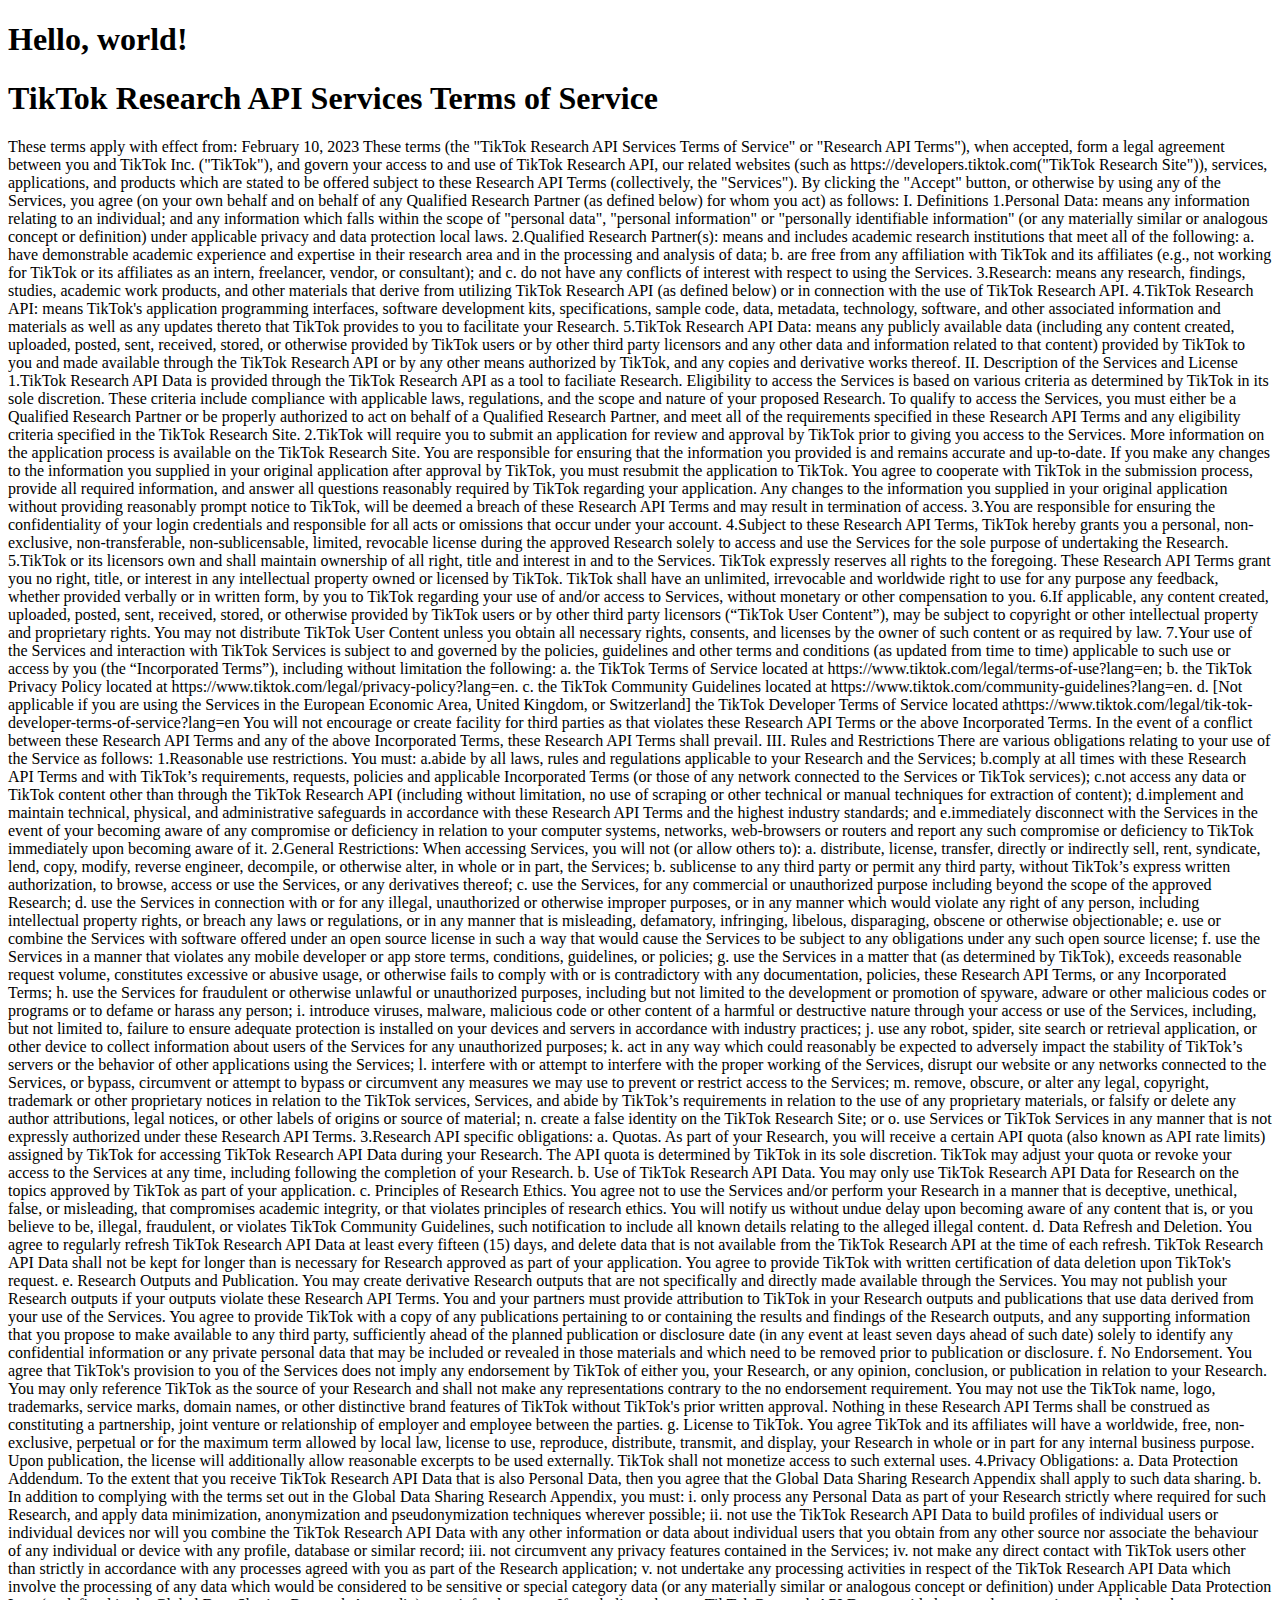
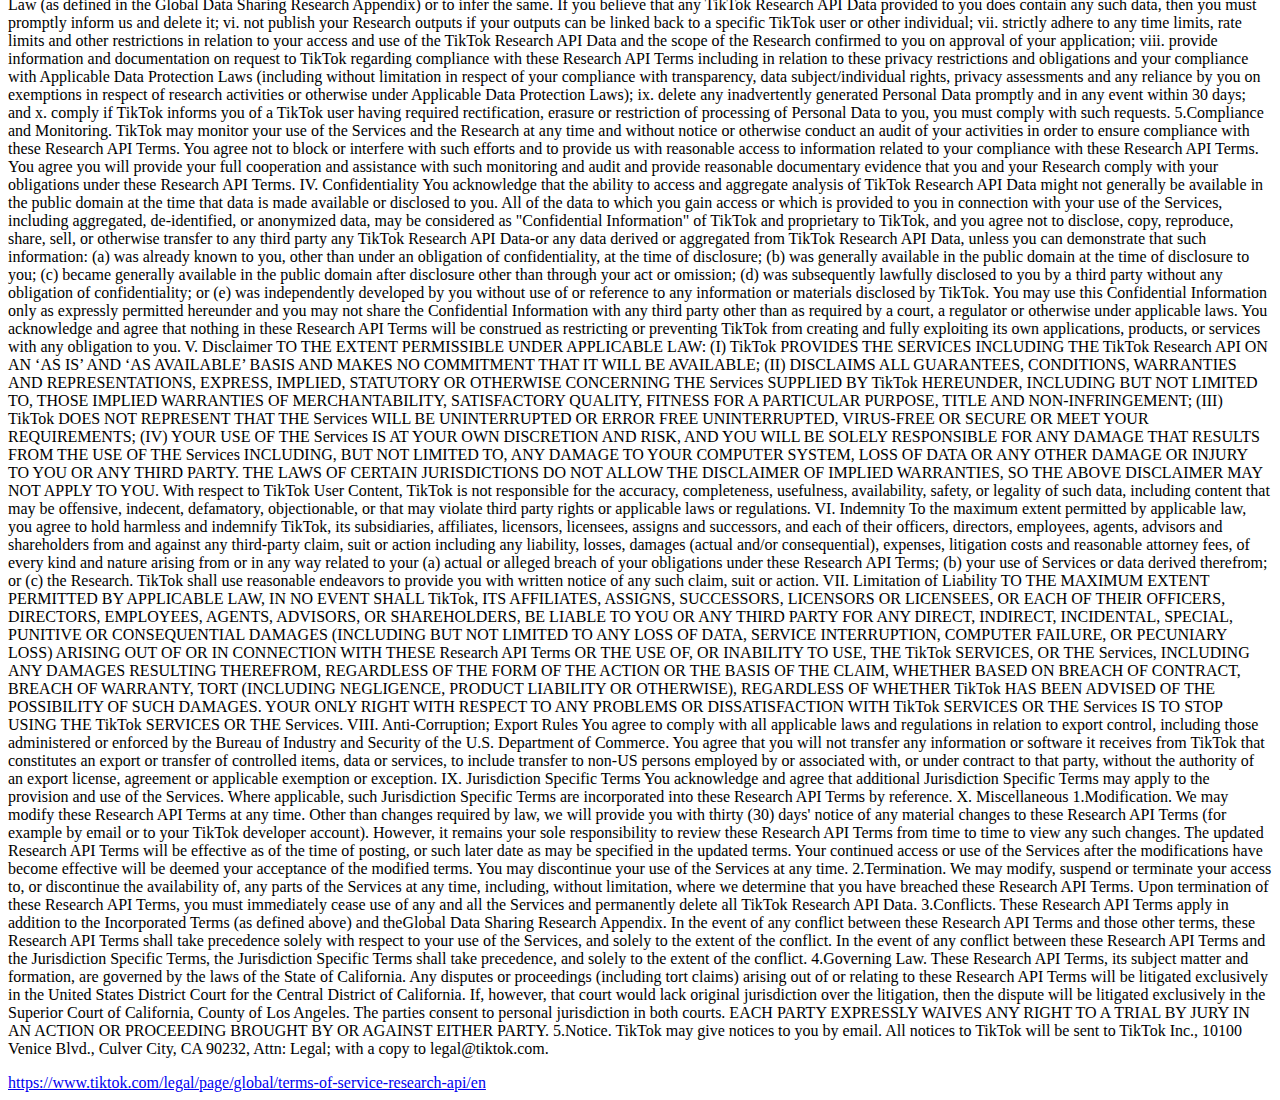
==== index.html @ f40bdfd3 "Update index.html" ====
<!DOCTYPE html>
<html>
<head>
    <title>Welcome to My Page!</title>
</head>
<body>
    <h1>Hello, world!</h1>

    <h1>TikTok Research API Services Terms of Service</h1>

        <p>
          

    These terms apply with effect from: February 10, 2023
    
    
    
    These terms (the "TikTok Research API Services Terms of Service" or "Research API Terms"), when accepted, form a legal agreement between you and TikTok Inc. ("TikTok"), and govern your access to and use of TikTok Research API, our related websites (such as https://developers.tiktok.com("TikTok Research Site")), services, applications, and products which are stated to be offered subject to these Research API Terms (collectively, the "Services").
    
    By clicking the "Accept" button, or otherwise by using any of the Services, you agree (on your own behalf and on behalf of any Qualified Research Partner (as defined below) for whom you act) as follows:
    
    I. Definitions
    1.Personal Data: means any information relating to an individual; and any information which falls within the scope of "personal data", "personal information" or "personally identifiable information" (or any materially similar or analogous concept or definition) under applicable privacy and data protection local laws.
    
    2.Qualified Research Partner(s): means and includes academic research institutions that meet all of the following:
    
      a. have demonstrable academic experience and expertise in their research area and in the processing and analysis of data;
    
      b. are free from any affiliation with TikTok and its affiliates (e.g., not working for TikTok or its affiliates as an intern, freelancer, vendor, or consultant); and
    
      c. do not have any conflicts of interest with respect to using the Services.
    
    3.Research: means any research, findings, studies, academic work products, and other materials that derive from utilizing TikTok Research API (as defined below) or in connection with the use of TikTok Research API.

    4.TikTok Research API: means TikTok's application programming interfaces, software development kits, specifications, sample code, data, metadata, technology, software, and other associated information and materials as well as any updates thereto that TikTok provides to you to facilitate your Research.
    
    5.TikTok Research API Data: means any publicly available data (including any content created, uploaded, posted, sent, received, stored, or otherwise provided by TikTok users or by other third party licensors and any other data and information related to that content) provided by TikTok to you and made available through the TikTok Research API or by any other means authorized by TikTok, and any copies and derivative works thereof.
    
    
    
    II. Description of the Services and License
    1.TikTok Research API Data is provided through the TikTok Research API as a tool to faciliate Research. Eligibility to access the Services is based on various criteria as determined by TikTok in its sole discretion. These criteria include compliance with applicable laws, regulations, and the scope and nature of your proposed Research. To qualify to access the Services, you must either be a Qualified Research Partner or be properly authorized to act on behalf of a Qualified Research Partner, and meet all of the requirements specified in these Research API Terms and any eligibility criteria specified in the TikTok Research Site.
    
    2.TikTok will require you to submit an application for review and approval by TikTok prior to giving you access to the Services. More information on the application process is available on the TikTok Research Site. You are responsible for ensuring that the information you provided is and remains accurate and up-to-date. If you make any changes to the information you supplied in your original application after approval by TikTok, you must resubmit the application to TikTok. You agree to cooperate with TikTok in the submission process, provide all required information, and answer all questions reasonably required by TikTok regarding your application. Any changes to the information you supplied in your original application without providing reasonably prompt notice to TikTok, will be deemed a breach of these Research API Terms and may result in termination of access.
    
    3.You are responsible for ensuring the confidentiality of your login credentials and responsible for all acts or omissions that occur under your account.
    
    4.Subject to these Research API Terms, TikTok hereby grants you a personal, non-exclusive, non-transferable, non-sublicensable, limited, revocable license during the approved Research solely to access and use the Services for the sole purpose of undertaking the Research.
    
    5.TikTok or its licensors own and shall maintain ownership of all right, title and interest in and to the Services. TikTok expressly reserves all rights to the foregoing. These Research API Terms grant you no right, title, or interest in any intellectual property owned or licensed by TikTok. TikTok shall have an unlimited, irrevocable and worldwide right to use for any purpose any feedback, whether provided verbally or in written form, by you to TikTok regarding your use of and/or access to Services, without monetary or other compensation to you.

    6.If applicable, any content created, uploaded, posted, sent, received, stored, or otherwise provided by TikTok users or by other third party licensors (“TikTok User Content”), may be subject to copyright or other intellectual property and proprietary rights. You may not distribute TikTok User Content unless you obtain all necessary rights, consents, and licenses by the owner of such content or as required by law.
    
    7.Your use of the Services and interaction with TikTok Services is subject to and governed by the policies, guidelines and other terms and conditions (as updated from time to time) applicable to such use or access by you (the “Incorporated Terms”), including without limitation the following:
    
    a. the TikTok Terms of Service located at https://www.tiktok.com/legal/terms-of-use?lang=en;
    
    b. the TikTok Privacy Policy located at https://www.tiktok.com/legal/privacy-policy?lang=en.
    
    c. the TikTok Community Guidelines located at https://www.tiktok.com/community-guidelines?lang=en.
    
    d. [Not applicable if you are using the Services in the European Economic Area, United Kingdom, or Switzerland] the TikTok Developer Terms of Service located athttps://www.tiktok.com/legal/tik-tok-developer-terms-of-service?lang=en
    
     You will not encourage or create facility for third parties as that violates these Research API Terms or the above Incorporated Terms. In the event of a conflict between these Research API Terms and any of the above Incorporated Terms, these Research API Terms shall prevail.
    
    
    
    III. Rules and Restrictions
    There are various obligations relating to your use of the Service as follows:

    1.Reasonable use restrictions. You must:
    
     a.abide by all laws, rules and regulations applicable to your Research and the Services;
    
     b.comply at all times with these Research API Terms and with TikTok’s requirements, requests, policies and applicable Incorporated Terms (or those of any network connected to the Services or TikTok services);
    
     c.not access any data or TikTok content other than through the TikTok Research API (including without limitation, no use of scraping or other technical or manual techniques for extraction of content);
    
     d.implement and maintain technical, physical, and administrative safeguards in accordance with these Research API Terms and the highest industry standards; and
    
     e.immediately disconnect with the Services in the event of your becoming aware of any compromise or deficiency in relation to your computer systems, networks, web-browsers or routers and report any such compromise or deficiency to TikTok immediately upon becoming aware of it.
    
    2.General Restrictions: When accessing Services, you will not (or allow others to):
    
    a. distribute, license, transfer, directly or indirectly sell, rent, syndicate, lend, copy, modify, reverse engineer, decompile, or otherwise alter, in whole or in part, the Services;
    
    b. sublicense to any third party or permit any third party, without TikTok’s express written authorization, to browse, access or use the Services, or any derivatives thereof;
    
     c. use the Services, for any commercial or unauthorized purpose including beyond the scope of the approved Research;
    
    d. use the Services in connection with or for any illegal, unauthorized or otherwise improper purposes, or in any manner which would violate any right of any person, including intellectual property rights, or breach any laws or regulations, or in any manner that is misleading, defamatory, infringing, libelous, disparaging, obscene or otherwise objectionable;
    
    e. use or combine the Services with software offered under an open source license in such a way that would cause the Services to be subject to any obligations under any such open source license;
    
    f. use the Services in a manner that violates any mobile developer or app store terms, conditions, guidelines, or policies;
    
    g. use the Services in a matter that (as determined by TikTok), exceeds reasonable request volume, constitutes excessive or abusive usage, or otherwise fails to comply with or is contradictory with any documentation, policies, these Research API Terms, or any Incorporated Terms;
    
    h. use the Services for fraudulent or otherwise unlawful or unauthorized purposes, including but not limited to the development or promotion of spyware, adware or other malicious codes or programs or to defame or harass any person;

    i. introduce viruses, malware, malicious code or other content of a harmful or destructive nature through your access or use of the Services, including, but not limited to, failure to ensure adequate protection is installed on your devices and servers in accordance with industry practices;
    
    j. use any robot, spider, site search or retrieval application, or other device to collect information about users of the Services for any unauthorized purposes;
    
    k. act in any way which could reasonably be expected to adversely impact the stability of TikTok’s servers or the behavior of other applications using the Services;
    
     l. interfere with or attempt to interfere with the proper working of the Services, disrupt our website or any networks connected to the Services, or bypass, circumvent or attempt to bypass or circumvent any measures we may use to prevent or restrict access to the Services;
    
    m. remove, obscure, or alter any legal, copyright, trademark or other proprietary notices in relation to the TikTok services, Services, and abide by TikTok’s requirements in relation to the use of any proprietary materials, or falsify or delete any author attributions, legal notices, or other labels of origins or source of material;
    
    n. create a false identity on the TikTok Research Site; or
    
    o. use Services or TikTok Services in any manner that is not expressly authorized under these Research API Terms.
    
    3.Research API specific obligations:
    
     a. Quotas. As part of your Research, you will receive a certain API quota (also known as API rate limits) assigned by TikTok for accessing TikTok Research API Data during your Research. The API quota is determined by TikTok in its sole discretion. TikTok may adjust your quota or revoke your access to the Services at any time, including following the completion of your Research.
    
     b. Use of TikTok Research API Data. You may only use TikTok Research API Data for Research on the topics approved by TikTok as part of your application.
    
     c. Principles of Research Ethics. You agree not to use the Services and/or perform your Research in a manner that is deceptive, unethical, false, or misleading, that compromises academic integrity, or that violates principles of research ethics. You will notify us without undue delay upon becoming aware of any content that is, or you believe to be, illegal, fraudulent, or violates TikTok Community Guidelines, such notification to include all known details relating to the alleged illegal content.
    
     d. Data Refresh and Deletion. You agree to regularly refresh TikTok Research API Data at least every fifteen (15) days, and delete data that is not available from the TikTok Research API at the time of each refresh. TikTok Research API Data shall not be kept for longer than is necessary for Research approved as part of your application. You agree to provide TikTok with written certification of data deletion upon TikTok's request.
    
      e. Research Outputs and Publication. You may create derivative Research outputs that are not specifically and directly made available through the Services. You may not publish your Research outputs if your outputs violate these Research API Terms. You and your partners must provide attribution to TikTok in your Research outputs and publications that use data derived from your use of the Services. You agree to provide TikTok with a copy of any publications pertaining to or containing the results and findings of the Research outputs, and any supporting information that you propose to make available to any third party, sufficiently ahead of the planned publication or disclosure date (in any event at least seven days ahead of such date) solely to identify any confidential information or any private personal data that may be included or revealed in those materials and which need to be removed prior to publication or disclosure.
    
      f. No Endorsement. You agree that TikTok's provision to you of the Services does not imply any endorsement by TikTok of either you, your Research, or any opinion, conclusion, or publication in relation to your Research. You may only reference TikTok as the source of your Research and shall not make any representations contrary to the no endorsement requirement. You may not use the TikTok name, logo, trademarks, service marks, domain names, or other distinctive brand features of TikTok without TikTok's prior written approval. Nothing in these Research API Terms shall be construed as constituting a partnership, joint venture or relationship of employer and employee between the parties.

    g. License to TikTok. You agree TikTok and its affiliates will have a worldwide, free, non-exclusive, perpetual or for the maximum term allowed by local law, license to use, reproduce, distribute, transmit, and display, your Research in whole or in part for any internal business purpose. Upon publication, the license will additionally allow reasonable excerpts to be used externally. TikTok shall not monetize access to such external uses.
    
    
    
    4.Privacy Obligations:
    
    a. Data Protection Addendum. To the extent that you receive TikTok Research API Data that is also Personal Data, then you agree that the Global Data Sharing Research Appendix shall apply to such data sharing.
    
     b. In addition to complying with the terms set out in the Global Data Sharing Research Appendix, you must:    i. only process any Personal Data as part of your Research strictly where required for such Research, and apply data minimization, anonymization and pseudonymization techniques wherever possible;     ii. not use the TikTok Research API Data to build profiles of individual users or individual devices nor will you combine the TikTok Research API Data with any other information or data about individual users that you obtain from any other source nor associate the behaviour of any individual or device with any profile, database or similar record;    iii. not circumvent any privacy features contained in the Services;    iv. not make any direct contact with TikTok users other than strictly in accordance with any processes agreed with you as part of the Research application;    v. not undertake any processing activities in respect of the TikTok Research API Data which involve the processing of any data which would be considered to be sensitive or special category data (or any materially similar or analogous concept or definition) under Applicable Data Protection Law (as defined in the Global Data Sharing Research Appendix) or to infer the same. If you believe that any TikTok Research API Data provided to you does contain any such data, then you must promptly inform us and delete it;    vi. not publish your Research outputs if your outputs can be linked back to a specific TikTok user or other individual;    vii. strictly adhere to any time limits, rate limits and other restrictions in relation to your access and use of the TikTok Research API Data and the scope of the Research confirmed to you on approval of your application;    viii. provide information and documentation on request to TikTok regarding compliance with these Research API Terms including in relation to these privacy restrictions and obligations and your compliance with Applicable Data Protection Laws (including without limitation in respect of your compliance with transparency, data subject/individual rights, privacy assessments and any reliance by you on exemptions in respect of research activities or otherwise under Applicable Data Protection Laws);    ix. delete any inadvertently generated Personal Data promptly and in any event within 30 days; and    x. comply if TikTok informs you of a TikTok user having required rectification, erasure or restriction of processing of Personal Data to you, you must comply with such requests.
    
    5.Compliance and Monitoring. TikTok may monitor your use of the Services and the Research at any time and without notice or otherwise conduct an audit of your activities in order to ensure compliance with these Research API Terms. You agree not to block or interfere with such efforts and to provide us with reasonable access to information related to your compliance with these Research API Terms. You agree you will provide your full cooperation and assistance with such monitoring and audit and provide reasonable documentary evidence that you and your Research comply with your obligations under these Research API Terms.
    
    IV. Confidentiality
    You acknowledge that the ability to access and aggregate analysis of TikTok Research API Data might not generally be available in the public domain at the time that data is made available or disclosed to you. All of the data to which you gain access or which is provided to you in connection with your use of the Services, including aggregated, de-identified, or anonymized data, may be considered as "Confidential Information" of TikTok and proprietary to TikTok, and you agree not to disclose, copy, reproduce, share, sell, or otherwise transfer to any third party any TikTok Research API Data-or any data derived or aggregated from TikTok Research API Data, unless you can demonstrate that such information: (a) was already known to you, other than under an obligation of confidentiality, at the time of disclosure; (b) was generally available in the public domain at the time of disclosure to you; (c) became generally available in the public domain after disclosure other than through your act or omission; (d) was subsequently lawfully disclosed to you by a third party without any obligation of confidentiality; or (e) was independently developed by you without use of or reference to any information or materials disclosed by TikTok. You may use this Confidential Information only as expressly permitted hereunder and you may not share the Confidential Information with any third party other than as required by a court, a regulator or otherwise under applicable laws. You acknowledge and agree that nothing in these Research API Terms will be construed as restricting or preventing TikTok from creating and fully exploiting its own applications, products, or services with any obligation to you.
    
    
    
    V. Disclaimer
    TO THE EXTENT PERMISSIBLE UNDER APPLICABLE LAW: (I) TikTok PROVIDES THE SERVICES INCLUDING THE TikTok Research API ON AN ‘AS IS’ AND ‘AS AVAILABLE’ BASIS AND MAKES NO COMMITMENT THAT IT WILL BE AVAILABLE; (II) DISCLAIMS ALL GUARANTEES, CONDITIONS, WARRANTIES AND REPRESENTATIONS, EXPRESS, IMPLIED, STATUTORY OR OTHERWISE CONCERNING THE Services SUPPLIED BY TikTok HEREUNDER, INCLUDING BUT NOT LIMITED TO, THOSE IMPLIED WARRANTIES OF MERCHANTABILITY, SATISFACTORY QUALITY, FITNESS FOR A PARTICULAR PURPOSE, TITLE AND NON-INFRINGEMENT; (III) TikTok DOES NOT REPRESENT THAT THE Services WILL BE UNINTERRUPTED OR ERROR FREE UNINTERRUPTED, VIRUS-FREE OR SECURE OR MEET YOUR REQUIREMENTS; (IV) YOUR USE OF THE Services IS AT YOUR OWN DISCRETION AND RISK, AND YOU WILL BE SOLELY RESPONSIBLE FOR ANY DAMAGE THAT RESULTS FROM THE USE OF THE Services INCLUDING, BUT NOT LIMITED TO, ANY DAMAGE TO YOUR COMPUTER SYSTEM, LOSS OF DATA OR ANY OTHER DAMAGE OR INJURY TO YOU OR ANY THIRD PARTY. THE LAWS OF CERTAIN JURISDICTIONS DO NOT ALLOW THE DISCLAIMER OF IMPLIED WARRANTIES, SO THE ABOVE DISCLAIMER MAY NOT APPLY TO YOU. With respect to TikTok User Content, TikTok is not responsible for the accuracy, completeness, usefulness, availability, safety, or legality of such data, including content that may be offensive, indecent, defamatory, objectionable, or that may violate third party rights or applicable laws or regulations.
    
    
    
    VI. Indemnity
    To the maximum extent permitted by applicable law, you agree to hold harmless and indemnify TikTok, its subsidiaries, affiliates, licensors, licensees, assigns and successors, and each of their officers, directors, employees, agents, advisors and shareholders from and against any third-party claim, suit or action including any liability, losses, damages (actual and/or consequential), expenses, litigation costs and reasonable attorney fees, of every kind and nature arising from or in any way related to your (a) actual or alleged breach of your obligations under these Research API Terms; (b) your use of Services or data derived therefrom; or (c) the Research. TikTok shall use reasonable endeavors to provide you with written notice of any such claim, suit or action.
    
    
    
    VII. Limitation of Liability
    TO THE MAXIMUM EXTENT PERMITTED BY APPLICABLE LAW, IN NO EVENT SHALL TikTok, ITS AFFILIATES, ASSIGNS, SUCCESSORS, LICENSORS OR LICENSEES, OR EACH OF THEIR OFFICERS, DIRECTORS, EMPLOYEES, AGENTS, ADVISORS, OR SHAREHOLDERS, BE LIABLE TO YOU OR ANY THIRD PARTY FOR ANY DIRECT, INDIRECT, INCIDENTAL, SPECIAL, PUNITIVE OR CONSEQUENTIAL DAMAGES (INCLUDING BUT NOT LIMITED TO ANY LOSS OF DATA, SERVICE INTERRUPTION, COMPUTER FAILURE, OR PECUNIARY LOSS) ARISING OUT OF OR IN CONNECTION WITH THESE Research API Terms OR THE USE OF, OR INABILITY TO USE, THE TikTok SERVICES, OR THE Services, INCLUDING ANY DAMAGES RESULTING THEREFROM, REGARDLESS OF THE FORM OF THE ACTION OR THE BASIS OF THE CLAIM, WHETHER BASED ON BREACH OF CONTRACT, BREACH OF WARRANTY, TORT (INCLUDING NEGLIGENCE, PRODUCT LIABILITY OR OTHERWISE), REGARDLESS OF WHETHER TikTok HAS BEEN ADVISED OF THE POSSIBILITY OF SUCH DAMAGES. YOUR ONLY RIGHT WITH RESPECT TO ANY PROBLEMS OR DISSATISFACTION WITH TikTok SERVICES OR THE Services IS TO STOP USING THE TikTok SERVICES OR THE Services.



    VIII. Anti-Corruption; Export Rules
    You agree to comply with all applicable laws and regulations in relation to export control, including those administered or enforced by the Bureau of Industry and Security of the U.S. Department of Commerce. You agree that you will not transfer any information or software it receives from TikTok that constitutes an export or transfer of controlled items, data or services, to include transfer to non-US persons employed by or associated with, or under contract to that party, without the authority of an export license, agreement or applicable exemption or exception.
    
    
    
    IX. Jurisdiction Specific Terms
    You acknowledge and agree that additional Jurisdiction Specific Terms may apply to the provision and use of the Services. Where applicable, such Jurisdiction Specific Terms are incorporated into these Research API Terms by reference.
    
    
    
    X. Miscellaneous
    1.Modification. We may modify these Research API Terms at any time. Other than changes required by law, we will provide you with thirty (30) days' notice of any material changes to these Research API Terms (for example by email or to your TikTok developer account). However, it remains your sole responsibility to review these Research API Terms from time to time to view any such changes. The updated Research API Terms will be effective as of the time of posting, or such later date as may be specified in the updated terms. Your continued access or use of the Services after the modifications have become effective will be deemed your acceptance of the modified terms. You may discontinue your use of the Services at any time.
    
    2.Termination. We may modify, suspend or terminate your access to, or discontinue the availability of, any parts of the Services at any time, including, without limitation, where we determine that you have breached these Research API Terms. Upon termination of these Research API Terms, you must immediately cease use of any and all the Services and permanently delete all TikTok Research API Data.
    
    3.Conflicts. These Research API Terms apply in addition to the Incorporated Terms (as defined above) and theGlobal Data Sharing Research Appendix. In the event of any conflict between these Research API Terms and those other terms, these Research API Terms shall take precedence solely with respect to your use of the Services, and solely to the extent of the conflict. In the event of any conflict between these Research API Terms and the Jurisdiction Specific Terms, the Jurisdiction Specific Terms shall take precedence, and solely to the extent of the conflict.
    
    4.Governing Law. These Research API Terms, its subject matter and formation, are governed by the laws of the State of California. Any disputes or proceedings (including tort claims) arising out of or relating to these Research API Terms will be litigated exclusively in the United States District Court for the Central District of California. If, however, that court would lack original jurisdiction over the litigation, then the dispute will be litigated exclusively in the Superior Court of California, County of Los Angeles. The parties consent to personal jurisdiction in both courts. EACH PARTY EXPRESSLY WAIVES ANY RIGHT TO A TRIAL BY JURY IN AN ACTION OR PROCEEDING BROUGHT BY OR AGAINST EITHER PARTY.
    
    5.Notice. TikTok may give notices to you by email. All notices to TikTok will be sent to TikTok Inc., 10100 Venice Blvd., Culver City, CA 90232, Attn: Legal; with a copy to legal@tiktok.com.
     </p>

    <a href = "https://www.tiktok.com/legal/page/global/terms-of-service-research-api/en">https://www.tiktok.com/legal/page/global/terms-of-service-research-api/en</a>
    
</body>
</html>
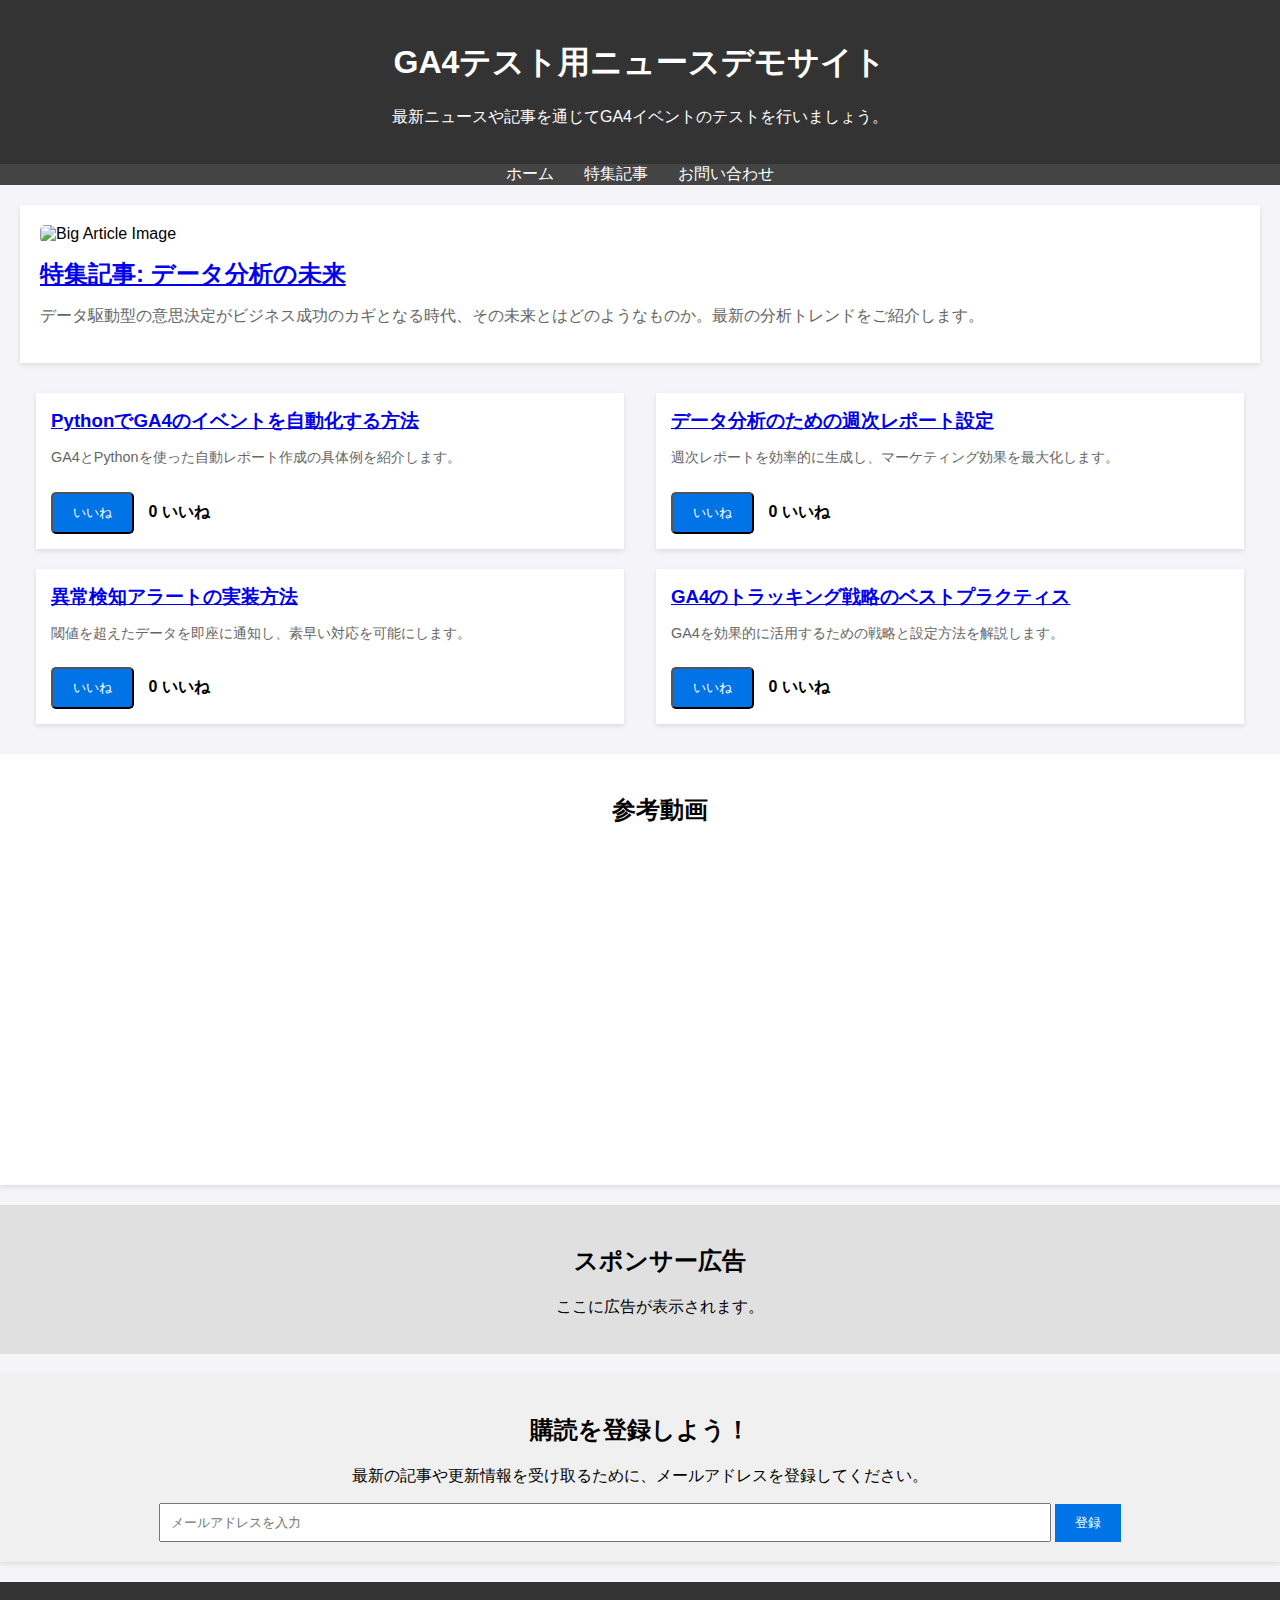
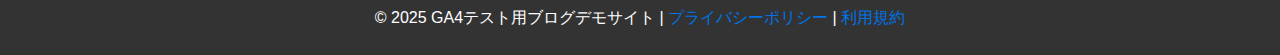
==== commit 5e499b08: "uodate" ====
--- a/index.html
+++ b/index.html
@@ -1,187 +1,228 @@
 <!DOCTYPE html>
-<html>
+<html lang="ja">
 <head>
-    <title>Welcome to My Page!</title>
+    <meta charset="UTF-8">
+    <meta name="viewport" content="width=device-width, initial-scale=1.0">
+    <title>GA4テスト用ニュースデモサイト</title>
+    <style>
+        body {
+            font-family: Arial, sans-serif;
+            margin: 0;
+            padding: 0;
+            background-color: #f4f4f9;
+        }
+        header {
+            background-color: #333;
+            color: white;
+            padding: 20px;
+            text-align: center;
+        }
+        nav ul {
+            list-style: none;
+            padding: 0;
+            margin: 0;
+            display: flex;
+            justify-content: center;
+            background-color: #444;
+        }
+        nav ul li {
+            margin: 0 15px;
+        }
+        nav ul li a {
+            color: white;
+            text-decoration: none;
+        }
+        .main-content {
+            padding: 20px;
+        }
+        .big-article {
+            background-color: white;
+            padding: 20px;
+            margin-bottom: 20px;
+            box-shadow: 0 2px 5px rgba(0, 0, 0, 0.1);
+        }
+        .big-article img {
+            width: 100%;
+            height: auto;
+            border-radius: 5px;
+            margin-bottom: 15px;
+        }
+        .big-article h2 {
+            margin: 0 0 10px;
+        }
+        .big-article p {
+            color: #666;
+        }
+        .article-grid {
+            display: flex;
+            flex-wrap: wrap;
+            justify-content: space-around;
+        }
+        .article-card {
+            background-color: white;
+            width: 45%;
+            margin: 10px;
+            box-shadow: 0 2px 5px rgba(0, 0, 0, 0.1);
+            padding: 15px;
+        }
+        .article-card h3 {
+            margin: 0;
+        }
+        .article-card p {
+            font-size: 0.9em;
+            color: #666;
+        }
+        .cta-button, .like-button {
+            display: inline-block;
+            padding: 10px 20px;
+            background-color: #0073e6;
+            color: white;
+            text-decoration: none;
+            margin-top: 10px;
+            border-radius: 5px;
+        }
+        .cta-button:hover, .like-button:hover {
+            background-color: #005bb5;
+        }
+        .like-count {
+            display: inline-block;
+            margin-left: 10px;
+            font-weight: bold;
+        }
+        .ad-section {
+            width: 100%;
+            padding: 20px;
+            text-align: center;
+            background-color: #e0e0e0;
+            margin: 20px 0;
+        }
+        .youtube-section {
+            width: 100%;
+            text-align: center;
+            padding: 20px;
+            background-color: #fff;
+            box-shadow: 0 2px 5px rgba(0, 0, 0, 0.1);
+            margin-bottom: 20px;
+        }
+        .subscription-section {
+            background-color: #f0f0f0;
+            padding: 20px;
+            text-align: center;
+            margin: 20px 0;
+            box-shadow: 0 2px 5px rgba(0, 0, 0, 0.1);
+        }
+        footer {
+            background-color: #333;
+            color: white;
+            text-align: center;
+            padding: 10px 0;
+            margin-top: 20px;
+        }
+        footer a {
+            color: #0073e6;
+            text-decoration: none;
+        }
+    </style>
+
+    <!-- Google Analyticsのトラッキングコード -->
+    <script async src="https://www.googletagmanager.com/gtag/js?id=G-SVX3D6FH5N"></script>
+    <script>
+      window.dataLayer = window.dataLayer || [];
+      function gtag(){dataLayer.push(arguments);}
+      gtag('js', new Date());
+
+      gtag('config', 'G-SVX3D6FH5N');
+    </script>
 </head>
 <body>
-    <h1>Hello, world!</h1>
-
-    <h1>TikTok Research API Services Terms of Service</h1>
-
-        <p>
-          
-
-    These terms apply with effect from: February 10, 2023
-    
-    
-    
-    These terms (the "TikTok Research API Services Terms of Service" or "Research API Terms"), when accepted, form a legal agreement between you and TikTok Inc. ("TikTok"), and govern your access to and use of TikTok Research API, our related websites (such as https://developers.tiktok.com("TikTok Research Site")), services, applications, and products which are stated to be offered subject to these Research API Terms (collectively, the "Services").
-    
-    By clicking the "Accept" button, or otherwise by using any of the Services, you agree (on your own behalf and on behalf of any Qualified Research Partner (as defined below) for whom you act) as follows:
-    
-    I. Definitions
-    1.Personal Data: means any information relating to an individual; and any information which falls within the scope of "personal data", "personal information" or "personally identifiable information" (or any materially similar or analogous concept or definition) under applicable privacy and data protection local laws.
-    
-    2.Qualified Research Partner(s): means and includes academic research institutions that meet all of the following:
-    
-      a. have demonstrable academic experience and expertise in their research area and in the processing and analysis of data;
-    
-      b. are free from any affiliation with TikTok and its affiliates (e.g., not working for TikTok or its affiliates as an intern, freelancer, vendor, or consultant); and
-    
-      c. do not have any conflicts of interest with respect to using the Services.
-    
-    3.Research: means any research, findings, studies, academic work products, and other materials that derive from utilizing TikTok Research API (as defined below) or in connection with the use of TikTok Research API.
-
-    4.TikTok Research API: means TikTok's application programming interfaces, software development kits, specifications, sample code, data, metadata, technology, software, and other associated information and materials as well as any updates thereto that TikTok provides to you to facilitate your Research.
-    
-    5.TikTok Research API Data: means any publicly available data (including any content created, uploaded, posted, sent, received, stored, or otherwise provided by TikTok users or by other third party licensors and any other data and information related to that content) provided by TikTok to you and made available through the TikTok Research API or by any other means authorized by TikTok, and any copies and derivative works thereof.
-    
-    
-    
-    II. Description of the Services and License
-    1.TikTok Research API Data is provided through the TikTok Research API as a tool to faciliate Research. Eligibility to access the Services is based on various criteria as determined by TikTok in its sole discretion. These criteria include compliance with applicable laws, regulations, and the scope and nature of your proposed Research. To qualify to access the Services, you must either be a Qualified Research Partner or be properly authorized to act on behalf of a Qualified Research Partner, and meet all of the requirements specified in these Research API Terms and any eligibility criteria specified in the TikTok Research Site.
-    
-    2.TikTok will require you to submit an application for review and approval by TikTok prior to giving you access to the Services. More information on the application process is available on the TikTok Research Site. You are responsible for ensuring that the information you provided is and remains accurate and up-to-date. If you make any changes to the information you supplied in your original application after approval by TikTok, you must resubmit the application to TikTok. You agree to cooperate with TikTok in the submission process, provide all required information, and answer all questions reasonably required by TikTok regarding your application. Any changes to the information you supplied in your original application without providing reasonably prompt notice to TikTok, will be deemed a breach of these Research API Terms and may result in termination of access.
-    
-    3.You are responsible for ensuring the confidentiality of your login credentials and responsible for all acts or omissions that occur under your account.
-    
-    4.Subject to these Research API Terms, TikTok hereby grants you a personal, non-exclusive, non-transferable, non-sublicensable, limited, revocable license during the approved Research solely to access and use the Services for the sole purpose of undertaking the Research.
-    
-    5.TikTok or its licensors own and shall maintain ownership of all right, title and interest in and to the Services. TikTok expressly reserves all rights to the foregoing. These Research API Terms grant you no right, title, or interest in any intellectual property owned or licensed by TikTok. TikTok shall have an unlimited, irrevocable and worldwide right to use for any purpose any feedback, whether provided verbally or in written form, by you to TikTok regarding your use of and/or access to Services, without monetary or other compensation to you.
-
-    6.If applicable, any content created, uploaded, posted, sent, received, stored, or otherwise provided by TikTok users or by other third party licensors (“TikTok User Content”), may be subject to copyright or other intellectual property and proprietary rights. You may not distribute TikTok User Content unless you obtain all necessary rights, consents, and licenses by the owner of such content or as required by law.
-    
-    7.Your use of the Services and interaction with TikTok Services is subject to and governed by the policies, guidelines and other terms and conditions (as updated from time to time) applicable to such use or access by you (the “Incorporated Terms”), including without limitation the following:
-    
-    a. the TikTok Terms of Service located at https://www.tiktok.com/legal/terms-of-use?lang=en;
-    
-    b. the TikTok Privacy Policy located at https://www.tiktok.com/legal/privacy-policy?lang=en.
-    
-    c. the TikTok Community Guidelines located at https://www.tiktok.com/community-guidelines?lang=en.
-    
-    d. [Not applicable if you are using the Services in the European Economic Area, United Kingdom, or Switzerland] the TikTok Developer Terms of Service located athttps://www.tiktok.com/legal/tik-tok-developer-terms-of-service?lang=en
-    
-     You will not encourage or create facility for third parties as that violates these Research API Terms or the above Incorporated Terms. In the event of a conflict between these Research API Terms and any of the above Incorporated Terms, these Research API Terms shall prevail.
-    
-    
-    
-    III. Rules and Restrictions
-    There are various obligations relating to your use of the Service as follows:
-
-    1.Reasonable use restrictions. You must:
-    
-     a.abide by all laws, rules and regulations applicable to your Research and the Services;
-    
-     b.comply at all times with these Research API Terms and with TikTok’s requirements, requests, policies and applicable Incorporated Terms (or those of any network connected to the Services or TikTok services);
-    
-     c.not access any data or TikTok content other than through the TikTok Research API (including without limitation, no use of scraping or other technical or manual techniques for extraction of content);
-    
-     d.implement and maintain technical, physical, and administrative safeguards in accordance with these Research API Terms and the highest industry standards; and
-    
-     e.immediately disconnect with the Services in the event of your becoming aware of any compromise or deficiency in relation to your computer systems, networks, web-browsers or routers and report any such compromise or deficiency to TikTok immediately upon becoming aware of it.
-    
-    2.General Restrictions: When accessing Services, you will not (or allow others to):
-    
-    a. distribute, license, transfer, directly or indirectly sell, rent, syndicate, lend, copy, modify, reverse engineer, decompile, or otherwise alter, in whole or in part, the Services;
-    
-    b. sublicense to any third party or permit any third party, without TikTok’s express written authorization, to browse, access or use the Services, or any derivatives thereof;
-    
-     c. use the Services, for any commercial or unauthorized purpose including beyond the scope of the approved Research;
-    
-    d. use the Services in connection with or for any illegal, unauthorized or otherwise improper purposes, or in any manner which would violate any right of any person, including intellectual property rights, or breach any laws or regulations, or in any manner that is misleading, defamatory, infringing, libelous, disparaging, obscene or otherwise objectionable;
-    
-    e. use or combine the Services with software offered under an open source license in such a way that would cause the Services to be subject to any obligations under any such open source license;
-    
-    f. use the Services in a manner that violates any mobile developer or app store terms, conditions, guidelines, or policies;
-    
-    g. use the Services in a matter that (as determined by TikTok), exceeds reasonable request volume, constitutes excessive or abusive usage, or otherwise fails to comply with or is contradictory with any documentation, policies, these Research API Terms, or any Incorporated Terms;
-    
-    h. use the Services for fraudulent or otherwise unlawful or unauthorized purposes, including but not limited to the development or promotion of spyware, adware or other malicious codes or programs or to defame or harass any person;
-
-    i. introduce viruses, malware, malicious code or other content of a harmful or destructive nature through your access or use of the Services, including, but not limited to, failure to ensure adequate protection is installed on your devices and servers in accordance with industry practices;
-    
-    j. use any robot, spider, site search or retrieval application, or other device to collect information about users of the Services for any unauthorized purposes;
-    
-    k. act in any way which could reasonably be expected to adversely impact the stability of TikTok’s servers or the behavior of other applications using the Services;
-    
-     l. interfere with or attempt to interfere with the proper working of the Services, disrupt our website or any networks connected to the Services, or bypass, circumvent or attempt to bypass or circumvent any measures we may use to prevent or restrict access to the Services;
-    
-    m. remove, obscure, or alter any legal, copyright, trademark or other proprietary notices in relation to the TikTok services, Services, and abide by TikTok’s requirements in relation to the use of any proprietary materials, or falsify or delete any author attributions, legal notices, or other labels of origins or source of material;
-    
-    n. create a false identity on the TikTok Research Site; or
-    
-    o. use Services or TikTok Services in any manner that is not expressly authorized under these Research API Terms.
-    
-    3.Research API specific obligations:
-    
-     a. Quotas. As part of your Research, you will receive a certain API quota (also known as API rate limits) assigned by TikTok for accessing TikTok Research API Data during your Research. The API quota is determined by TikTok in its sole discretion. TikTok may adjust your quota or revoke your access to the Services at any time, including following the completion of your Research.
-    
-     b. Use of TikTok Research API Data. You may only use TikTok Research API Data for Research on the topics approved by TikTok as part of your application.
-    
-     c. Principles of Research Ethics. You agree not to use the Services and/or perform your Research in a manner that is deceptive, unethical, false, or misleading, that compromises academic integrity, or that violates principles of research ethics. You will notify us without undue delay upon becoming aware of any content that is, or you believe to be, illegal, fraudulent, or violates TikTok Community Guidelines, such notification to include all known details relating to the alleged illegal content.
-    
-     d. Data Refresh and Deletion. You agree to regularly refresh TikTok Research API Data at least every fifteen (15) days, and delete data that is not available from the TikTok Research API at the time of each refresh. TikTok Research API Data shall not be kept for longer than is necessary for Research approved as part of your application. You agree to provide TikTok with written certification of data deletion upon TikTok's request.
-    
-      e. Research Outputs and Publication. You may create derivative Research outputs that are not specifically and directly made available through the Services. You may not publish your Research outputs if your outputs violate these Research API Terms. You and your partners must provide attribution to TikTok in your Research outputs and publications that use data derived from your use of the Services. You agree to provide TikTok with a copy of any publications pertaining to or containing the results and findings of the Research outputs, and any supporting information that you propose to make available to any third party, sufficiently ahead of the planned publication or disclosure date (in any event at least seven days ahead of such date) solely to identify any confidential information or any private personal data that may be included or revealed in those materials and which need to be removed prior to publication or disclosure.
-    
-      f. No Endorsement. You agree that TikTok's provision to you of the Services does not imply any endorsement by TikTok of either you, your Research, or any opinion, conclusion, or publication in relation to your Research. You may only reference TikTok as the source of your Research and shall not make any representations contrary to the no endorsement requirement. You may not use the TikTok name, logo, trademarks, service marks, domain names, or other distinctive brand features of TikTok without TikTok's prior written approval. Nothing in these Research API Terms shall be construed as constituting a partnership, joint venture or relationship of employer and employee between the parties.
-
-    g. License to TikTok. You agree TikTok and its affiliates will have a worldwide, free, non-exclusive, perpetual or for the maximum term allowed by local law, license to use, reproduce, distribute, transmit, and display, your Research in whole or in part for any internal business purpose. Upon publication, the license will additionally allow reasonable excerpts to be used externally. TikTok shall not monetize access to such external uses.
-    
-    
-    
-    4.Privacy Obligations:
-    
-    a. Data Protection Addendum. To the extent that you receive TikTok Research API Data that is also Personal Data, then you agree that the Global Data Sharing Research Appendix shall apply to such data sharing.
-    
-     b. In addition to complying with the terms set out in the Global Data Sharing Research Appendix, you must:    i. only process any Personal Data as part of your Research strictly where required for such Research, and apply data minimization, anonymization and pseudonymization techniques wherever possible;     ii. not use the TikTok Research API Data to build profiles of individual users or individual devices nor will you combine the TikTok Research API Data with any other information or data about individual users that you obtain from any other source nor associate the behaviour of any individual or device with any profile, database or similar record;    iii. not circumvent any privacy features contained in the Services;    iv. not make any direct contact with TikTok users other than strictly in accordance with any processes agreed with you as part of the Research application;    v. not undertake any processing activities in respect of the TikTok Research API Data which involve the processing of any data which would be considered to be sensitive or special category data (or any materially similar or analogous concept or definition) under Applicable Data Protection Law (as defined in the Global Data Sharing Research Appendix) or to infer the same. If you believe that any TikTok Research API Data provided to you does contain any such data, then you must promptly inform us and delete it;    vi. not publish your Research outputs if your outputs can be linked back to a specific TikTok user or other individual;    vii. strictly adhere to any time limits, rate limits and other restrictions in relation to your access and use of the TikTok Research API Data and the scope of the Research confirmed to you on approval of your application;    viii. provide information and documentation on request to TikTok regarding compliance with these Research API Terms including in relation to these privacy restrictions and obligations and your compliance with Applicable Data Protection Laws (including without limitation in respect of your compliance with transparency, data subject/individual rights, privacy assessments and any reliance by you on exemptions in respect of research activities or otherwise under Applicable Data Protection Laws);    ix. delete any inadvertently generated Personal Data promptly and in any event within 30 days; and    x. comply if TikTok informs you of a TikTok user having required rectification, erasure or restriction of processing of Personal Data to you, you must comply with such requests.
-    
-    5.Compliance and Monitoring. TikTok may monitor your use of the Services and the Research at any time and without notice or otherwise conduct an audit of your activities in order to ensure compliance with these Research API Terms. You agree not to block or interfere with such efforts and to provide us with reasonable access to information related to your compliance with these Research API Terms. You agree you will provide your full cooperation and assistance with such monitoring and audit and provide reasonable documentary evidence that you and your Research comply with your obligations under these Research API Terms.
-    
-    IV. Confidentiality
-    You acknowledge that the ability to access and aggregate analysis of TikTok Research API Data might not generally be available in the public domain at the time that data is made available or disclosed to you. All of the data to which you gain access or which is provided to you in connection with your use of the Services, including aggregated, de-identified, or anonymized data, may be considered as "Confidential Information" of TikTok and proprietary to TikTok, and you agree not to disclose, copy, reproduce, share, sell, or otherwise transfer to any third party any TikTok Research API Data-or any data derived or aggregated from TikTok Research API Data, unless you can demonstrate that such information: (a) was already known to you, other than under an obligation of confidentiality, at the time of disclosure; (b) was generally available in the public domain at the time of disclosure to you; (c) became generally available in the public domain after disclosure other than through your act or omission; (d) was subsequently lawfully disclosed to you by a third party without any obligation of confidentiality; or (e) was independently developed by you without use of or reference to any information or materials disclosed by TikTok. You may use this Confidential Information only as expressly permitted hereunder and you may not share the Confidential Information with any third party other than as required by a court, a regulator or otherwise under applicable laws. You acknowledge and agree that nothing in these Research API Terms will be construed as restricting or preventing TikTok from creating and fully exploiting its own applications, products, or services with any obligation to you.
-    
-    
-    
-    V. Disclaimer
-    TO THE EXTENT PERMISSIBLE UNDER APPLICABLE LAW: (I) TikTok PROVIDES THE SERVICES INCLUDING THE TikTok Research API ON AN ‘AS IS’ AND ‘AS AVAILABLE’ BASIS AND MAKES NO COMMITMENT THAT IT WILL BE AVAILABLE; (II) DISCLAIMS ALL GUARANTEES, CONDITIONS, WARRANTIES AND REPRESENTATIONS, EXPRESS, IMPLIED, STATUTORY OR OTHERWISE CONCERNING THE Services SUPPLIED BY TikTok HEREUNDER, INCLUDING BUT NOT LIMITED TO, THOSE IMPLIED WARRANTIES OF MERCHANTABILITY, SATISFACTORY QUALITY, FITNESS FOR A PARTICULAR PURPOSE, TITLE AND NON-INFRINGEMENT; (III) TikTok DOES NOT REPRESENT THAT THE Services WILL BE UNINTERRUPTED OR ERROR FREE UNINTERRUPTED, VIRUS-FREE OR SECURE OR MEET YOUR REQUIREMENTS; (IV) YOUR USE OF THE Services IS AT YOUR OWN DISCRETION AND RISK, AND YOU WILL BE SOLELY RESPONSIBLE FOR ANY DAMAGE THAT RESULTS FROM THE USE OF THE Services INCLUDING, BUT NOT LIMITED TO, ANY DAMAGE TO YOUR COMPUTER SYSTEM, LOSS OF DATA OR ANY OTHER DAMAGE OR INJURY TO YOU OR ANY THIRD PARTY. THE LAWS OF CERTAIN JURISDICTIONS DO NOT ALLOW THE DISCLAIMER OF IMPLIED WARRANTIES, SO THE ABOVE DISCLAIMER MAY NOT APPLY TO YOU. With respect to TikTok User Content, TikTok is not responsible for the accuracy, completeness, usefulness, availability, safety, or legality of such data, including content that may be offensive, indecent, defamatory, objectionable, or that may violate third party rights or applicable laws or regulations.
-    
-    
-    
-    VI. Indemnity
-    To the maximum extent permitted by applicable law, you agree to hold harmless and indemnify TikTok, its subsidiaries, affiliates, licensors, licensees, assigns and successors, and each of their officers, directors, employees, agents, advisors and shareholders from and against any third-party claim, suit or action including any liability, losses, damages (actual and/or consequential), expenses, litigation costs and reasonable attorney fees, of every kind and nature arising from or in any way related to your (a) actual or alleged breach of your obligations under these Research API Terms; (b) your use of Services or data derived therefrom; or (c) the Research. TikTok shall use reasonable endeavors to provide you with written notice of any such claim, suit or action.
-    
-    
-    
-    VII. Limitation of Liability
-    TO THE MAXIMUM EXTENT PERMITTED BY APPLICABLE LAW, IN NO EVENT SHALL TikTok, ITS AFFILIATES, ASSIGNS, SUCCESSORS, LICENSORS OR LICENSEES, OR EACH OF THEIR OFFICERS, DIRECTORS, EMPLOYEES, AGENTS, ADVISORS, OR SHAREHOLDERS, BE LIABLE TO YOU OR ANY THIRD PARTY FOR ANY DIRECT, INDIRECT, INCIDENTAL, SPECIAL, PUNITIVE OR CONSEQUENTIAL DAMAGES (INCLUDING BUT NOT LIMITED TO ANY LOSS OF DATA, SERVICE INTERRUPTION, COMPUTER FAILURE, OR PECUNIARY LOSS) ARISING OUT OF OR IN CONNECTION WITH THESE Research API Terms OR THE USE OF, OR INABILITY TO USE, THE TikTok SERVICES, OR THE Services, INCLUDING ANY DAMAGES RESULTING THEREFROM, REGARDLESS OF THE FORM OF THE ACTION OR THE BASIS OF THE CLAIM, WHETHER BASED ON BREACH OF CONTRACT, BREACH OF WARRANTY, TORT (INCLUDING NEGLIGENCE, PRODUCT LIABILITY OR OTHERWISE), REGARDLESS OF WHETHER TikTok HAS BEEN ADVISED OF THE POSSIBILITY OF SUCH DAMAGES. YOUR ONLY RIGHT WITH RESPECT TO ANY PROBLEMS OR DISSATISFACTION WITH TikTok SERVICES OR THE Services IS TO STOP USING THE TikTok SERVICES OR THE Services.
-
-
-
-    VIII. Anti-Corruption; Export Rules
-    You agree to comply with all applicable laws and regulations in relation to export control, including those administered or enforced by the Bureau of Industry and Security of the U.S. Department of Commerce. You agree that you will not transfer any information or software it receives from TikTok that constitutes an export or transfer of controlled items, data or services, to include transfer to non-US persons employed by or associated with, or under contract to that party, without the authority of an export license, agreement or applicable exemption or exception.
-    
-    
-    
-    IX. Jurisdiction Specific Terms
-    You acknowledge and agree that additional Jurisdiction Specific Terms may apply to the provision and use of the Services. Where applicable, such Jurisdiction Specific Terms are incorporated into these Research API Terms by reference.
-    
-    
-    
-    X. Miscellaneous
-    1.Modification. We may modify these Research API Terms at any time. Other than changes required by law, we will provide you with thirty (30) days' notice of any material changes to these Research API Terms (for example by email or to your TikTok developer account). However, it remains your sole responsibility to review these Research API Terms from time to time to view any such changes. The updated Research API Terms will be effective as of the time of posting, or such later date as may be specified in the updated terms. Your continued access or use of the Services after the modifications have become effective will be deemed your acceptance of the modified terms. You may discontinue your use of the Services at any time.
-    
-    2.Termination. We may modify, suspend or terminate your access to, or discontinue the availability of, any parts of the Services at any time, including, without limitation, where we determine that you have breached these Research API Terms. Upon termination of these Research API Terms, you must immediately cease use of any and all the Services and permanently delete all TikTok Research API Data.
-    
-    3.Conflicts. These Research API Terms apply in addition to the Incorporated Terms (as defined above) and theGlobal Data Sharing Research Appendix. In the event of any conflict between these Research API Terms and those other terms, these Research API Terms shall take precedence solely with respect to your use of the Services, and solely to the extent of the conflict. In the event of any conflict between these Research API Terms and the Jurisdiction Specific Terms, the Jurisdiction Specific Terms shall take precedence, and solely to the extent of the conflict.
-    
-    4.Governing Law. These Research API Terms, its subject matter and formation, are governed by the laws of the State of California. Any disputes or proceedings (including tort claims) arising out of or relating to these Research API Terms will be litigated exclusively in the United States District Court for the Central District of California. If, however, that court would lack original jurisdiction over the litigation, then the dispute will be litigated exclusively in the Superior Court of California, County of Los Angeles. The parties consent to personal jurisdiction in both courts. EACH PARTY EXPRESSLY WAIVES ANY RIGHT TO A TRIAL BY JURY IN AN ACTION OR PROCEEDING BROUGHT BY OR AGAINST EITHER PARTY.
-    
-    5.Notice. TikTok may give notices to you by email. All notices to TikTok will be sent to TikTok Inc., 10100 Venice Blvd., Culver City, CA 90232, Attn: Legal; with a copy to legal@tiktok.com.
-     </p>
-
-    <a href = "https://www.tiktok.com/legal/page/global/terms-of-service-research-api/en">https://www.tiktok.com/legal/page/global/terms-of-service-research-api/en</a>
-    
+    <header>
+        <h1>GA4テスト用ニュースデモサイト</h1>
+        <p>最新ニュースや記事を通じてGA4イベントのテストを行いましょう。</p>
+    </header>
+
+    <nav>
+        <ul>
+            <li><a href="index.html">ホーム</a></li>
+            <li><a href="#">特集記事</a></li>
+            <li><a href="#">お問い合わせ</a></li>
+        </ul>
+    </nav>
+
+    <div class="main-content">
+        <div class="big-article">
+            <img src="https://via.placeholder.com/800x400" alt="Big Article Image">
+            <h2><a href="featured.html">特集記事: データ分析の未来</a></h2>
+            <p>データ駆動型の意思決定がビジネス成功のカギとなる時代、その未来とはどのようなものか。最新の分析トレンドをご紹介します。</p>
+        </div>
+
+        <div class="article-grid">
+            <div class="article-card">
+                <h3><a href="article1.html">PythonでGA4のイベントを自動化する方法</a></h3>
+                <p>GA4とPythonを使った自動レポート作成の具体例を紹介します。</p>
+                <button class="like-button" onclick="likeArticle(this)">いいね</button>
+                <span class="like-count">0 いいね</span>
+            </div>
+
+            <div class="article-card">
+                <h3><a href="article2.html">データ分析のための週次レポート設定</a></h3>
+                <p>週次レポートを効率的に生成し、マーケティング効果を最大化します。</p>
+                <button class="like-button" onclick="likeArticle(this)">いいね</button>
+                <span class="like-count">0 いいね</span>
+            </div>
+
+            <div class="article-card">
+                <h3><a href="article3.html">異常検知アラートの実装方法</a></h3>
+                <p>閾値を超えたデータを即座に通知し、素早い対応を可能にします。</p>
+                <button class="like-button" onclick="likeArticle(this)">いいね</button>
+                <span class="like-count">0 いいね</span>
+            </div>
+
+            <div class="article-card">
+                <h3><a href="article4.html">GA4のトラッキング戦略のベストプラクティス</a></h3>
+                <p>GA4を効果的に活用するための戦略と設定方法を解説します。</p>
+                <button class="like-button" onclick="likeArticle(this)">いいね</button>
+                <span class="like-count">0 いいね</span>
+            </div>
+        </div>
+    </div>
+
+    <div class="youtube-section">
+        <h2>参考動画</h2>
+        <iframe width="560" height="315" src="https://www.youtube.com/embed/u1F7_eDVmGw" title="YouTube video player" frameborder="0" allow="accelerometer; autoplay; clipboard-write; encrypted-media; gyroscope; picture-in-picture" allowfullscreen></iframe>
+    </div>
+
+    <div class="ad-section">
+        <h2>スポンサー広告</h2>
+        <p>ここに広告が表示されます。</p>
+    </div>
+
+    <div class="subscription-section">
+        <h2>購読を登録しよう！</h2>
+        <p>最新の記事や更新情報を受け取るために、メールアドレスを登録してください。</p>
+        <form action="#" method="post">
+            <input type="email" name="email" placeholder="メールアドレスを入力" required style="padding: 10px; width: 70%;">
+            <button type="submit" style="padding: 10px 20px; background-color: #0073e6; color: white; border: none; cursor: pointer;">登録</button>
+        </form>
+    </div>
+
+    <footer>
+        <p>&copy; 2025 GA4テスト用ブログデモサイト | <a href="#">プライバシーポリシー</a> | <a href="#">利用規約</a></p>
+    </footer>
+
+    <script>
+        function likeArticle(button) {
+            const likeCountSpan = button.nextElementSibling;
+            let currentLikes = parseInt(likeCountSpan.textContent);
+            currentLikes += 1;
+            likeCountSpan.textContent = `${currentLikes} いいね`;
+
+            // Google Analyticsにカスタムイベントを送信
+            gtag('event', 'like_button_click', {
+                'event_category': 'User Interaction',
+                'event_label': button.previousElementSibling.textContent,
+                'value': 1
+            });
+        }
+    </script>
 </body>
 </html>
-
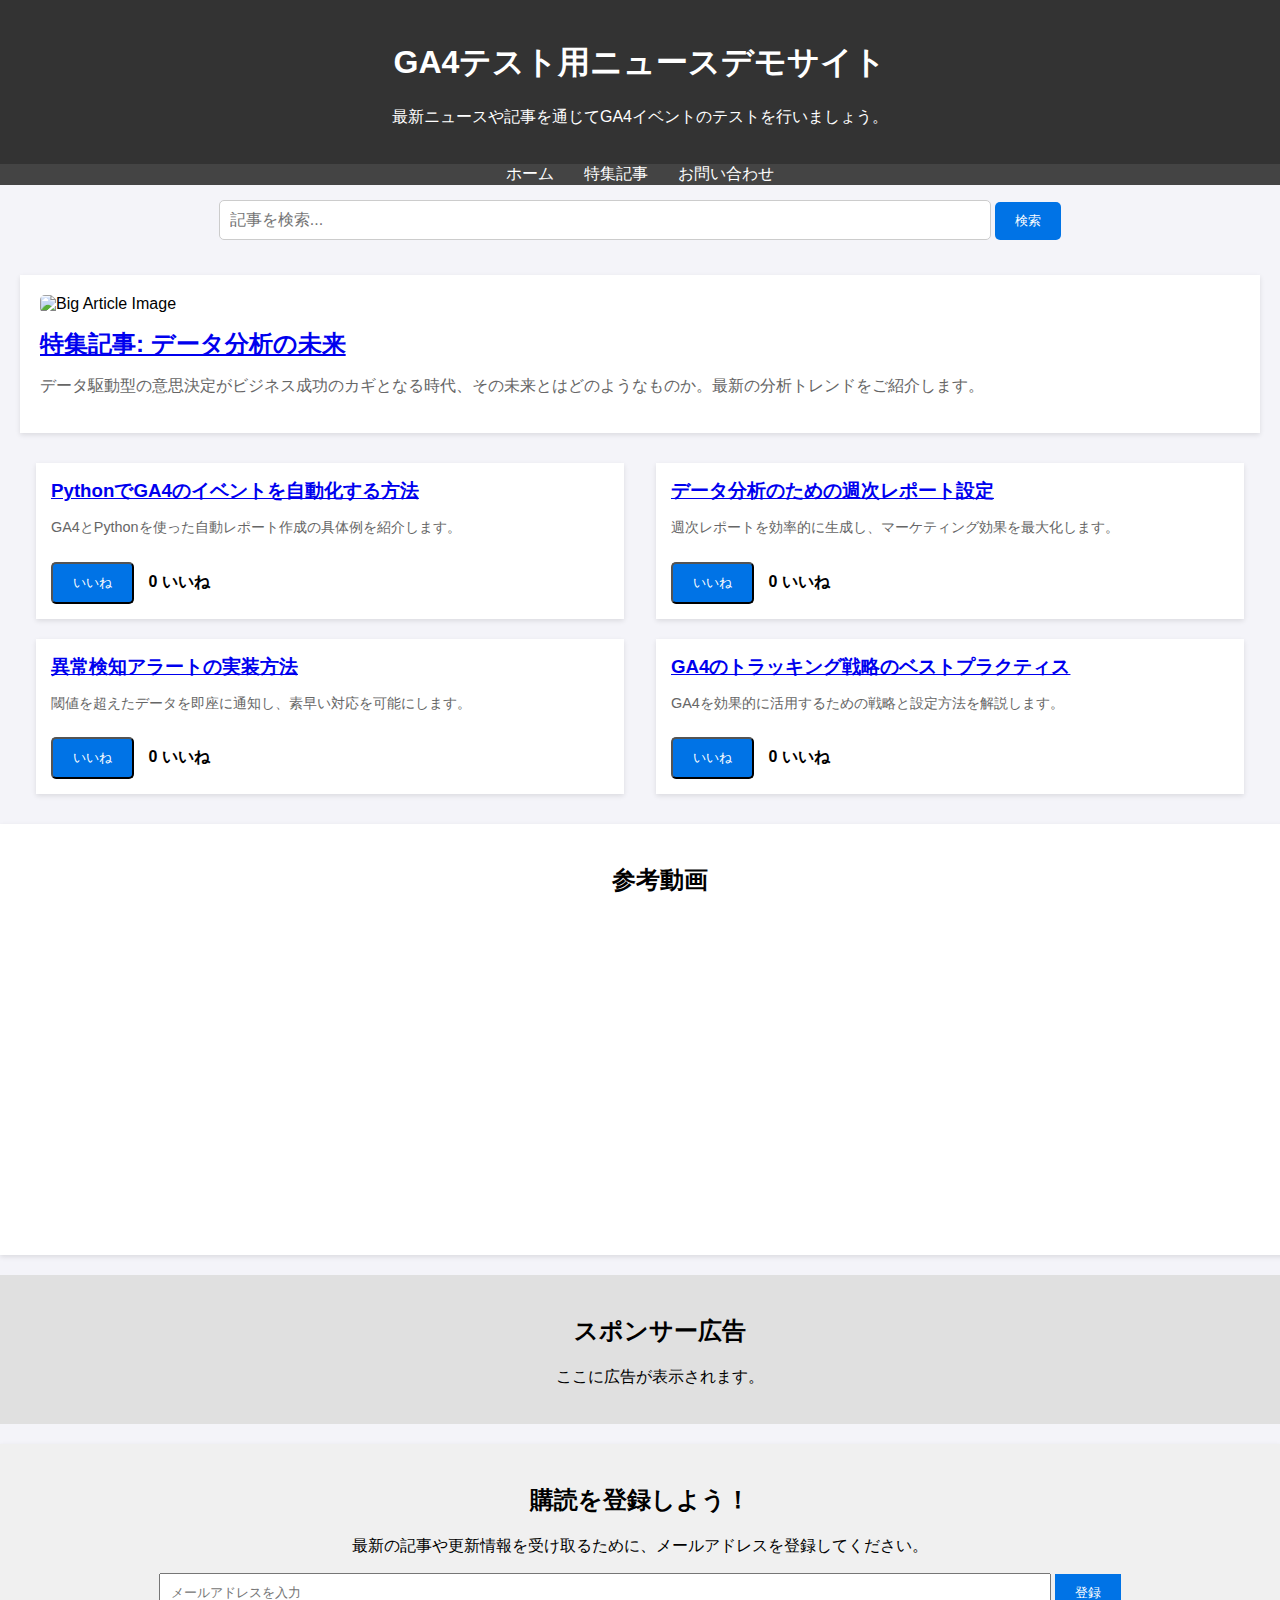
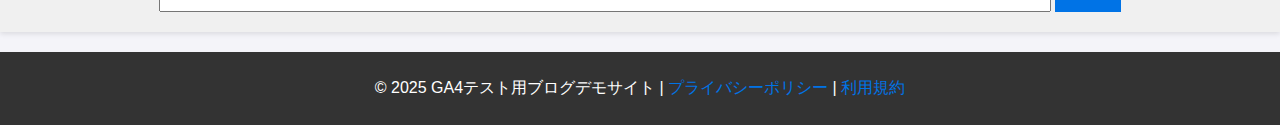
==== commit 52ff8e3e: "uodate" ====
--- a/index.html
+++ b/index.html
@@ -32,6 +32,28 @@
             color: white;
             text-decoration: none;
         }
+        .search-bar {
+            text-align: center;
+            padding: 15px;
+        }
+        .search-bar input[type="text"] {
+            width: 60%;
+            padding: 10px;
+            font-size: 16px;
+            border: 1px solid #ccc;
+            border-radius: 5px;
+        }
+        .search-bar button {
+            padding: 10px 20px;
+            background-color: #0073e6;
+            color: white;
+            border: none;
+            border-radius: 5px;
+            cursor: pointer;
+        }
+        .search-bar button:hover {
+            background-color: #005bb5;
+        }
         .main-content {
             padding: 20px;
         }
@@ -123,17 +145,16 @@
             text-decoration: none;
         }
     </style>
-
-    <!-- Google Analyticsのトラッキングコード -->
-    <script async src="https://www.googletagmanager.com/gtag/js?id=G-SVX3D6FH5N"></script>
-    <script>
-      window.dataLayer = window.dataLayer || [];
-      function gtag(){dataLayer.push(arguments);}
-      gtag('js', new Date());
-
-      gtag('config', 'G-SVX3D6FH5N');
-    </script>
 </head>
+<!-- Google tag (gtag.js) -->
+<script async src="https://www.googletagmanager.com/gtag/js?id=G-SVX3D6FH5N"></script>
+<script>
+  window.dataLayer = window.dataLayer || [];
+  function gtag(){dataLayer.push(arguments);}
+  gtag('js', new Date());
+
+  gtag('config', 'G-SVX3D6FH5N');
+</script>
 <body>
     <header>
         <h1>GA4テスト用ニュースデモサイト</h1>
@@ -148,6 +169,12 @@
         </ul>
     </nav>
 
+    <!-- サイト内検索バー -->
+    <div class="search-bar">
+        <input type="text" id="searchInput" placeholder="記事を検索...">
+        <button onclick="searchArticles()">検索</button>
+    </div>
+
     <div class="main-content">
         <div class="big-article">
             <img src="https://via.placeholder.com/800x400" alt="Big Article Image">
@@ -156,28 +183,28 @@
         </div>
 
         <div class="article-grid">
-            <div class="article-card">
+            <div class="article-card" data-title="PythonでGA4のイベントを自動化する方法">
                 <h3><a href="article1.html">PythonでGA4のイベントを自動化する方法</a></h3>
                 <p>GA4とPythonを使った自動レポート作成の具体例を紹介します。</p>
                 <button class="like-button" onclick="likeArticle(this)">いいね</button>
                 <span class="like-count">0 いいね</span>
             </div>
 
-            <div class="article-card">
+            <div class="article-card" data-title="データ分析のための週次レポート設定">
                 <h3><a href="article2.html">データ分析のための週次レポート設定</a></h3>
                 <p>週次レポートを効率的に生成し、マーケティング効果を最大化します。</p>
                 <button class="like-button" onclick="likeArticle(this)">いいね</button>
                 <span class="like-count">0 いいね</span>
             </div>
 
-            <div class="article-card">
+            <div class="article-card" data-title="異常検知アラートの実装方法">
                 <h3><a href="article3.html">異常検知アラートの実装方法</a></h3>
                 <p>閾値を超えたデータを即座に通知し、素早い対応を可能にします。</p>
                 <button class="like-button" onclick="likeArticle(this)">いいね</button>
                 <span class="like-count">0 いいね</span>
             </div>
 
-            <div class="article-card">
+            <div class="article-card" data-title="GA4のトラッキング戦略のベストプラクティス">
                 <h3><a href="article4.html">GA4のトラッキング戦略のベストプラクティス</a></h3>
                 <p>GA4を効果的に活用するための戦略と設定方法を解説します。</p>
                 <button class="like-button" onclick="likeArticle(this)">いいね</button>
@@ -223,6 +250,27 @@
                 'value': 1
             });
         }
+
+        function searchArticles() {
+            const query = document.getElementById('searchInput').value.toLowerCase();
+            const articles = document.querySelectorAll('.article-card');
+            let matchFound = false;
+
+            articles.forEach(article => {
+                const title = article.getAttribute('data-title').toLowerCase();
+                if (title.includes(query)) {
+                    article.style.display = 'block';
+                    matchFound = true;
+                } else {
+                    article.style.display = 'none';
+                }
+            });
+
+            if (!matchFound) {
+                alert('該当する記事が見つかりませんでした。');
+            }
+        }
     </script>
 </body>
 </html>
+
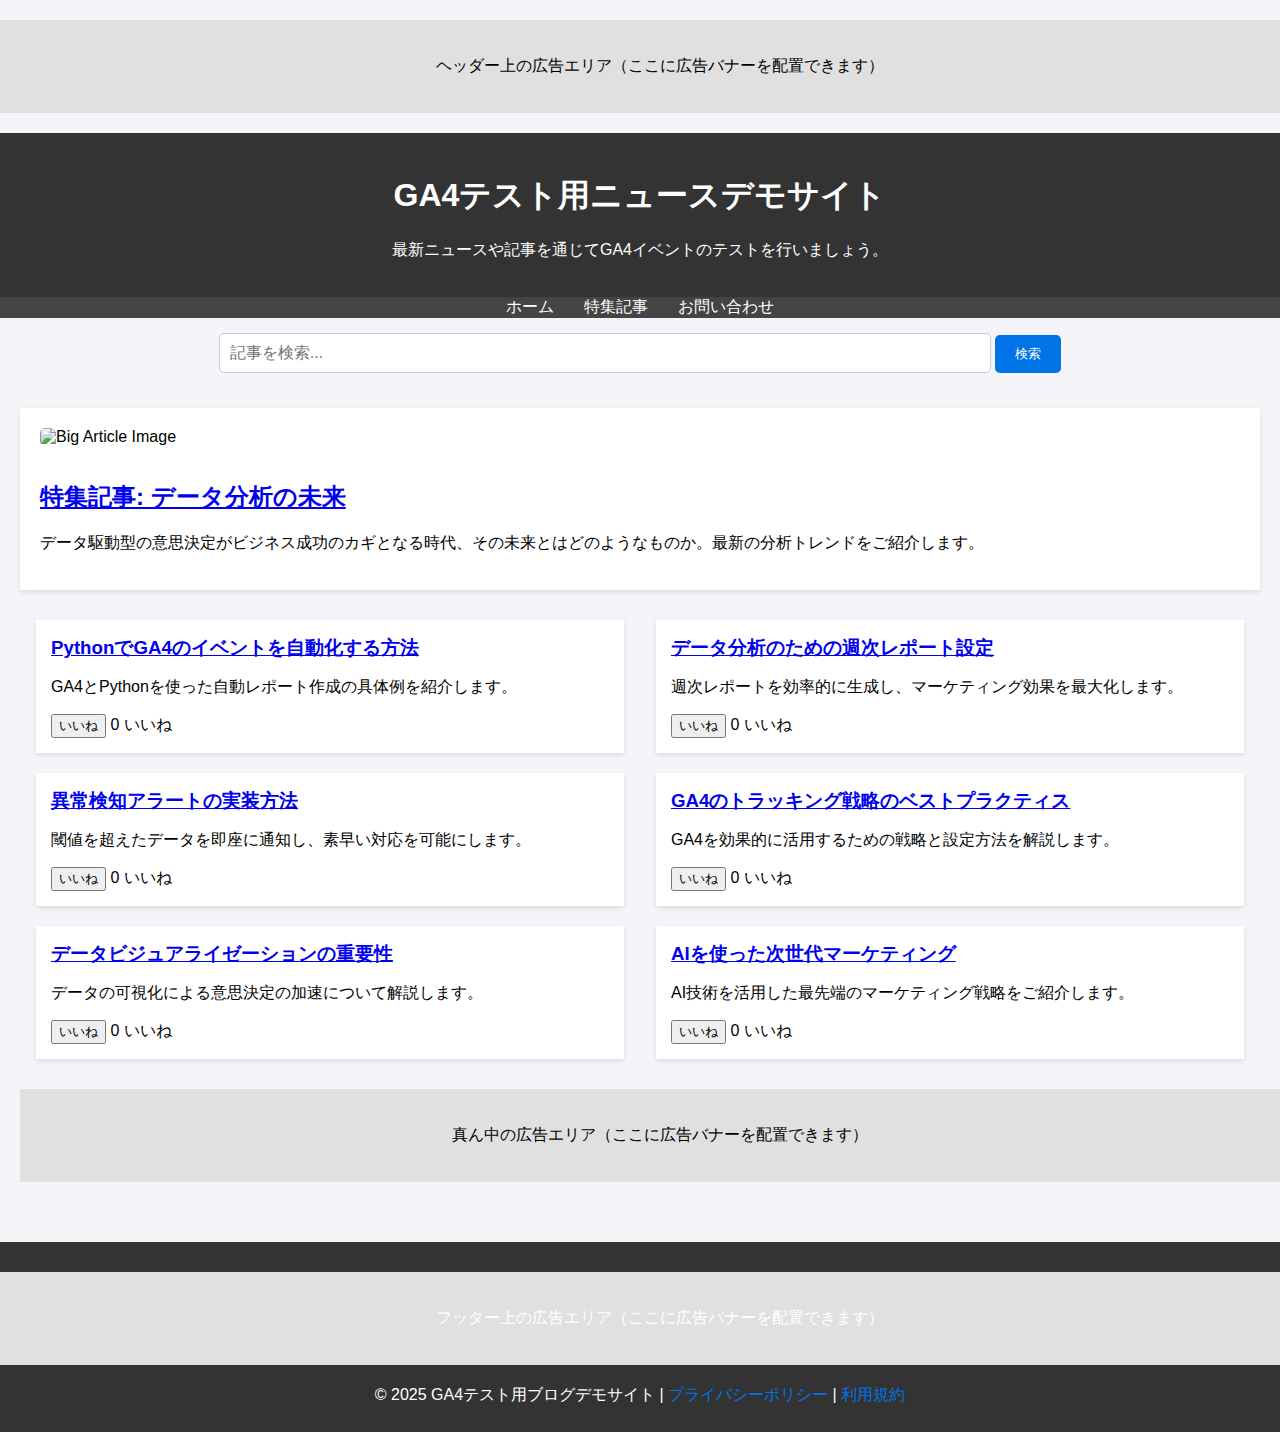
==== commit eec57ba8: "uodate" ====
--- a/index.html
+++ b/index.html
@@ -69,12 +69,6 @@
             border-radius: 5px;
             margin-bottom: 15px;
         }
-        .big-article h2 {
-            margin: 0 0 10px;
-        }
-        .big-article p {
-            color: #666;
-        }
         .article-grid {
             display: flex;
             flex-wrap: wrap;
@@ -90,48 +84,12 @@
         .article-card h3 {
             margin: 0;
         }
-        .article-card p {
-            font-size: 0.9em;
-            color: #666;
-        }
-        .cta-button, .like-button {
-            display: inline-block;
-            padding: 10px 20px;
-            background-color: #0073e6;
-            color: white;
-            text-decoration: none;
-            margin-top: 10px;
-            border-radius: 5px;
-        }
-        .cta-button:hover, .like-button:hover {
-            background-color: #005bb5;
-        }
-        .like-count {
-            display: inline-block;
-            margin-left: 10px;
-            font-weight: bold;
-        }
         .ad-section {
             width: 100%;
             padding: 20px;
             text-align: center;
             background-color: #e0e0e0;
             margin: 20px 0;
-        }
-        .youtube-section {
-            width: 100%;
-            text-align: center;
-            padding: 20px;
-            background-color: #fff;
-            box-shadow: 0 2px 5px rgba(0, 0, 0, 0.1);
-            margin-bottom: 20px;
-        }
-        .subscription-section {
-            background-color: #f0f0f0;
-            padding: 20px;
-            text-align: center;
-            margin: 20px 0;
-            box-shadow: 0 2px 5px rgba(0, 0, 0, 0.1);
         }
         footer {
             background-color: #333;
@@ -146,6 +104,7 @@
         }
     </style>
 </head>
+
 <!-- Google tag (gtag.js) -->
 <script async src="https://www.googletagmanager.com/gtag/js?id=G-SVX3D6FH5N"></script>
 <script>
@@ -155,7 +114,14 @@
 
   gtag('config', 'G-SVX3D6FH5N');
 </script>
+
 <body>
+
+    <!-- ヘッダー上の広告 -->
+    <div class="ad-section">
+        <p>ヘッダー上の広告エリア（ここに広告バナーを配置できます）</p>
+    </div>
+
     <header>
         <h1>GA4テスト用ニュースデモサイト</h1>
         <p>最新ニュースや記事を通じてGA4イベントのテストを行いましょう。</p>
@@ -169,7 +135,6 @@
         </ul>
     </nav>
 
-    <!-- サイト内検索バー -->
     <div class="search-bar">
         <input type="text" id="searchInput" placeholder="記事を検索...">
         <button onclick="searchArticles()">検索</button>
@@ -182,6 +147,7 @@
             <p>データ駆動型の意思決定がビジネス成功のカギとなる時代、その未来とはどのようなものか。最新の分析トレンドをご紹介します。</p>
         </div>
 
+        <!-- 記事カード -->
         <div class="article-grid">
             <div class="article-card" data-title="PythonでGA4のイベントを自動化する方法">
                 <h3><a href="article1.html">PythonでGA4のイベントを自動化する方法</a></h3>
@@ -210,29 +176,35 @@
                 <button class="like-button" onclick="likeArticle(this)">いいね</button>
                 <span class="like-count">0 いいね</span>
             </div>
-        </div>
+
+            <div class="article-card" data-title="データビジュアライゼーションの重要性">
+                <h3><a href="article5.html">データビジュアライゼーションの重要性</a></h3>
+                <p>データの可視化による意思決定の加速について解説します。</p>
+                <button class="like-button" onclick="likeArticle(this)">いいね</button>
+                <span class="like-count">0 いいね</span>
+            </div>
+
+            <div class="article-card" data-title="AIを使った次世代マーケティング">
+                <h3><a href="article6.html">AIを使った次世代マーケティング</a></h3>
+                <p>AI技術を活用した最先端のマーケティング戦略をご紹介します。</p>
+                <button class="like-button" onclick="likeArticle(this)">いいね</button>
+                <span class="like-count">0 いいね</span>
+            </div>
+        </div>
+
+        <!-- 真ん中の広告 -->
+        <div class="ad-section">
+            <p>真ん中の広告エリア（ここに広告バナーを配置できます）</p>
+        </div>
+
     </div>
 
-    <div class="youtube-section">
-        <h2>参考動画</h2>
-        <iframe width="560" height="315" src="https://www.youtube.com/embed/u1F7_eDVmGw" title="YouTube video player" frameborder="0" allow="accelerometer; autoplay; clipboard-write; encrypted-media; gyroscope; picture-in-picture" allowfullscreen></iframe>
-    </div>
-
-    <div class="ad-section">
-        <h2>スポンサー広告</h2>
-        <p>ここに広告が表示されます。</p>
-    </div>
-
-    <div class="subscription-section">
-        <h2>購読を登録しよう！</h2>
-        <p>最新の記事や更新情報を受け取るために、メールアドレスを登録してください。</p>
-        <form action="#" method="post">
-            <input type="email" name="email" placeholder="メールアドレスを入力" required style="padding: 10px; width: 70%;">
-            <button type="submit" style="padding: 10px 20px; background-color: #0073e6; color: white; border: none; cursor: pointer;">登録</button>
-        </form>
-    </div>
-
     <footer>
+        <!-- フッター上の広告 -->
+        <div class="ad-section">
+            <p>フッター上の広告エリア（ここに広告バナーを配置できます）</p>
+        </div>
+        
         <p>&copy; 2025 GA4テスト用ブログデモサイト | <a href="#">プライバシーポリシー</a> | <a href="#">利用規約</a></p>
     </footer>
 
@@ -269,8 +241,16 @@
             if (!matchFound) {
                 alert('該当する記事が見つかりませんでした。');
             }
+
+            // Google Analyticsに検索クエリを送信
+            if (query !== '') {
+                gtag('event', 'search_query', {
+                    'search_term': query,
+                    'event_category': 'Site Search',
+                    'event_label': 'User Search Input'
+                });
+            }
         }
     </script>
 </body>
 </html>
-
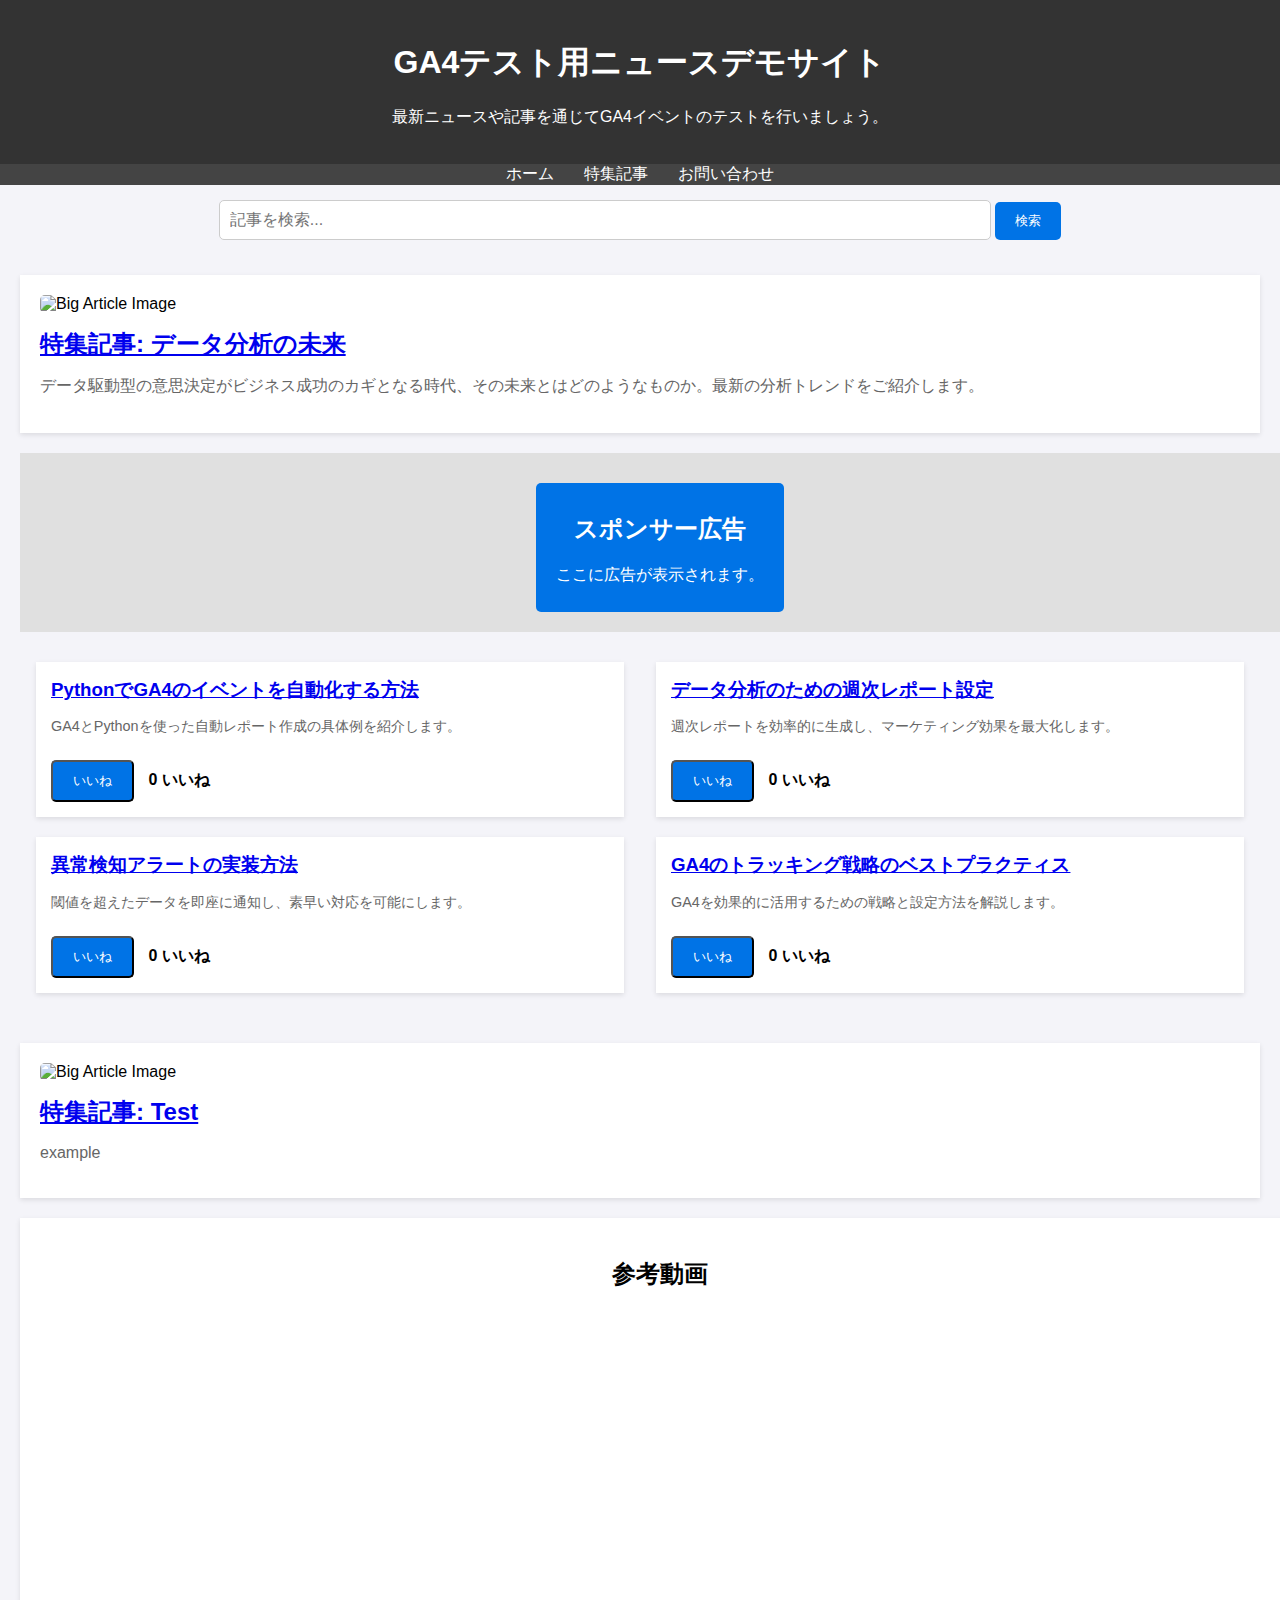
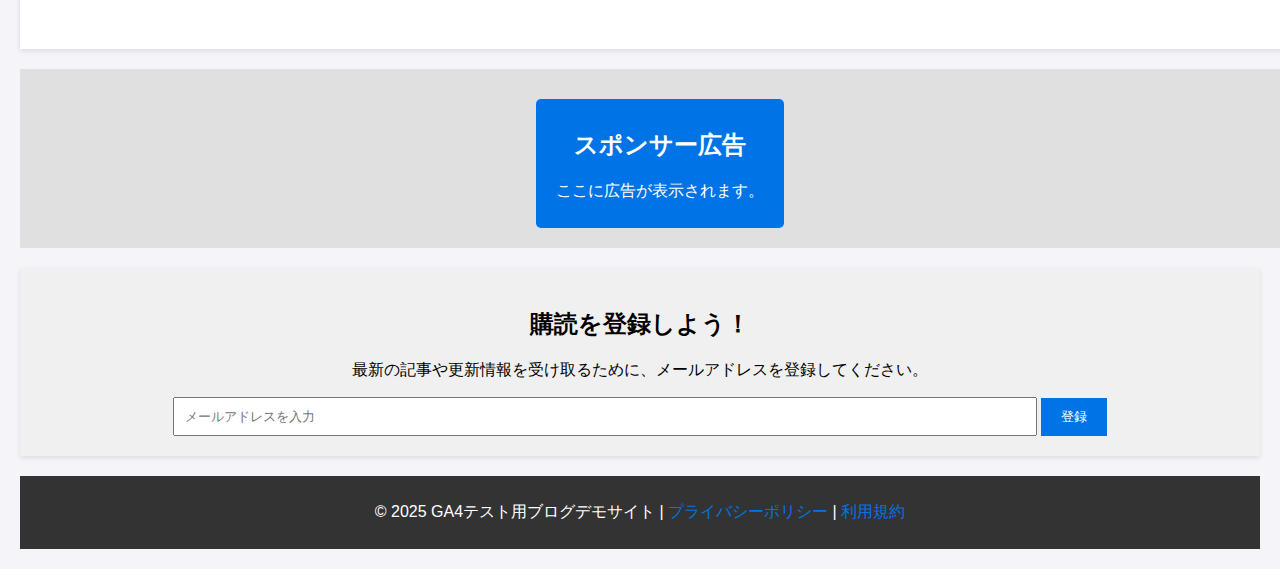
==== commit 144cb032: "uodate" ====
--- a/index.html
+++ b/index.html
@@ -69,6 +69,12 @@
             border-radius: 5px;
             margin-bottom: 15px;
         }
+        .big-article h2 {
+            margin: 0 0 10px;
+        }
+        .big-article p {
+            color: #666;
+        }
         .article-grid {
             display: flex;
             flex-wrap: wrap;
@@ -84,12 +90,48 @@
         .article-card h3 {
             margin: 0;
         }
+        .article-card p {
+            font-size: 0.9em;
+            color: #666;
+        }
+        .cta-button, .like-button {
+            display: inline-block;
+            padding: 10px 20px;
+            background-color: #0073e6;
+            color: white;
+            text-decoration: none;
+            margin-top: 10px;
+            border-radius: 5px;
+        }
+        .cta-button:hover, .like-button:hover {
+            background-color: #005bb5;
+        }
+        .like-count {
+            display: inline-block;
+            margin-left: 10px;
+            font-weight: bold;
+        }
         .ad-section {
             width: 100%;
             padding: 20px;
             text-align: center;
             background-color: #e0e0e0;
             margin: 20px 0;
+        }
+        .youtube-section {
+            width: 100%;
+            text-align: center;
+            padding: 20px;
+            background-color: #fff;
+            box-shadow: 0 2px 5px rgba(0, 0, 0, 0.1);
+            margin-bottom: 20px;
+        }
+        .subscription-section {
+            background-color: #f0f0f0;
+            padding: 20px;
+            text-align: center;
+            margin: 20px 0;
+            box-shadow: 0 2px 5px rgba(0, 0, 0, 0.1);
         }
         footer {
             background-color: #333;
@@ -104,7 +146,6 @@
         }
     </style>
 </head>
-
 <!-- Google tag (gtag.js) -->
 <script async src="https://www.googletagmanager.com/gtag/js?id=G-SVX3D6FH5N"></script>
 <script>
@@ -114,14 +155,7 @@
 
   gtag('config', 'G-SVX3D6FH5N');
 </script>
-
 <body>
-
-    <!-- ヘッダー上の広告 -->
-    <div class="ad-section">
-        <p>ヘッダー上の広告エリア（ここに広告バナーを配置できます）</p>
-    </div>
-
     <header>
         <h1>GA4テスト用ニュースデモサイト</h1>
         <p>最新ニュースや記事を通じてGA4イベントのテストを行いましょう。</p>
@@ -135,6 +169,7 @@
         </ul>
     </nav>
 
+    <!-- サイト内検索バー -->
     <div class="search-bar">
         <input type="text" id="searchInput" placeholder="記事を検索...">
         <button onclick="searchArticles()">検索</button>
@@ -145,9 +180,13 @@
             <img src="https://via.placeholder.com/800x400" alt="Big Article Image">
             <h2><a href="featured.html">特集記事: データ分析の未来</a></h2>
             <p>データ駆動型の意思決定がビジネス成功のカギとなる時代、その未来とはどのようなものか。最新の分析トレンドをご紹介します。</p>
+      </div>
+      <div class="ad-section">
+          <a href="#" class="cta-button">
+            <h2>スポンサー広告</h2>
+            <p>ここに広告が表示されます。</p>
+          </a>
         </div>
-
-        <!-- 記事カード -->
         <div class="article-grid">
             <div class="article-card" data-title="PythonでGA4のイベントを自動化する方法">
                 <h3><a href="article1.html">PythonでGA4のイベントを自動化する方法</a></h3>
@@ -176,35 +215,38 @@
                 <button class="like-button" onclick="likeArticle(this)">いいね</button>
                 <span class="like-count">0 いいね</span>
             </div>
-
-            <div class="article-card" data-title="データビジュアライゼーションの重要性">
-                <h3><a href="article5.html">データビジュアライゼーションの重要性</a></h3>
-                <p>データの可視化による意思決定の加速について解説します。</p>
-                <button class="like-button" onclick="likeArticle(this)">いいね</button>
-                <span class="like-count">0 いいね</span>
-            </div>
-
-            <div class="article-card" data-title="AIを使った次世代マーケティング">
-                <h3><a href="article6.html">AIを使った次世代マーケティング</a></h3>
-                <p>AI技術を活用した最先端のマーケティング戦略をご紹介します。</p>
-                <button class="like-button" onclick="likeArticle(this)">いいね</button>
-                <span class="like-count">0 いいね</span>
-            </div>
         </div>
-
-        <!-- 真ん中の広告 -->
-        <div class="ad-section">
-            <p>真ん中の広告エリア（ここに広告バナーを配置できます）</p>
-        </div>
-
+    </div>
+
+     <div class="main-content">
+        <div class="big-article">
+            <img src="https://via.placeholder.com/800x400" alt="Big Article Image">
+            <h2><a href="featured2.html">特集記事: Test</a></h2>
+            <p>example           </p>
+      </div>
+
+    <div class="youtube-section">
+        <h2>参考動画</h2>
+        <iframe width="560" height="315" src="https://www.youtube.com/embed/u1F7_eDVmGw" title="YouTube video player" frameborder="0" allow="accelerometer; autoplay; clipboard-write; encrypted-media; gyroscope; picture-in-picture" allowfullscreen></iframe>
+    </div>
+
+    <div class="ad-section">
+      <a href="#" class="cta-button">
+        <h2>スポンサー広告</h2>
+        <p>ここに広告が表示されます。</p>
+      </a>
+    </div>
+
+    <div class="subscription-section">
+        <h2>購読を登録しよう！</h2>
+        <p>最新の記事や更新情報を受け取るために、メールアドレスを登録してください。</p>
+        <form action="#" method="post">
+            <input type="email" name="email" placeholder="メールアドレスを入力" required style="padding: 10px; width: 70%;">
+            <button type="submit" style="padding: 10px 20px; background-color: #0073e6; color: white; border: none; cursor: pointer;">登録</button>
+        </form>
     </div>
 
     <footer>
-        <!-- フッター上の広告 -->
-        <div class="ad-section">
-            <p>フッター上の広告エリア（ここに広告バナーを配置できます）</p>
-        </div>
-        
         <p>&copy; 2025 GA4テスト用ブログデモサイト | <a href="#">プライバシーポリシー</a> | <a href="#">利用規約</a></p>
     </footer>
 
@@ -254,3 +296,4 @@
     </script>
 </body>
 </html>
+
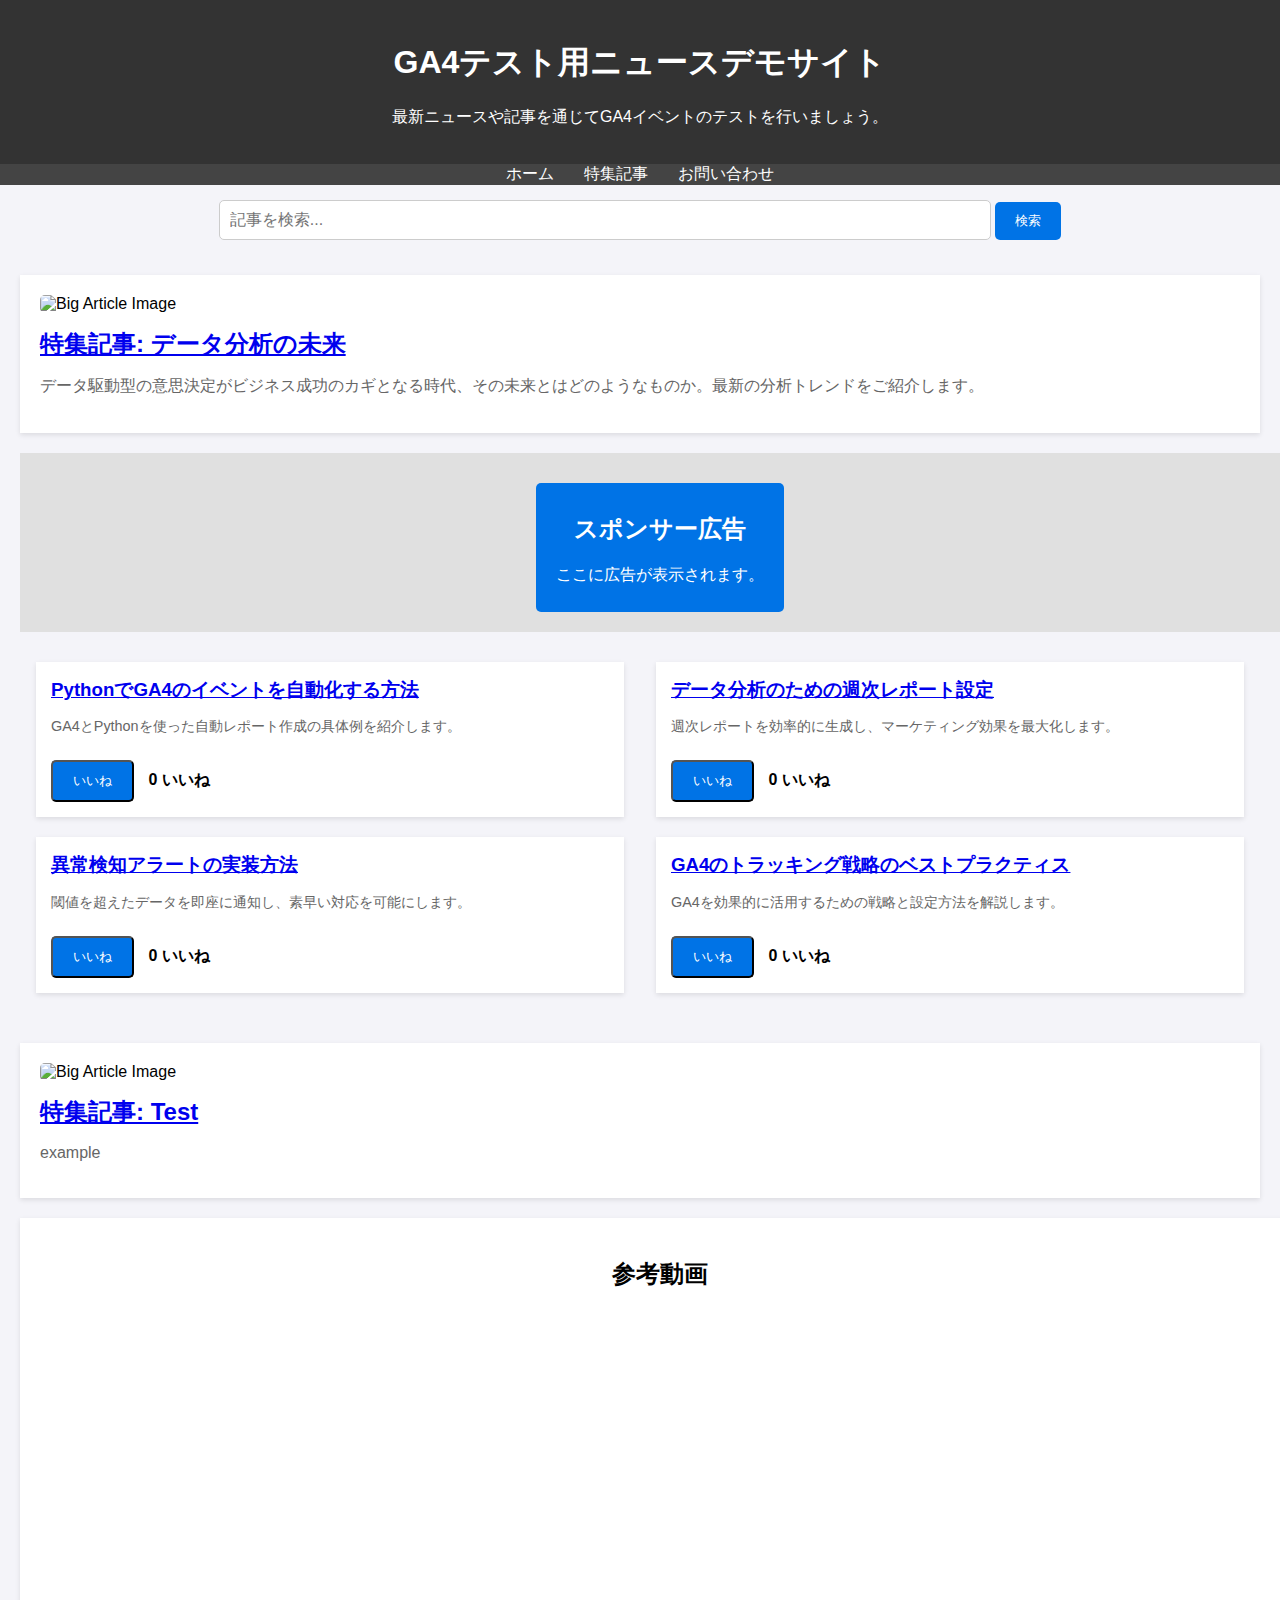
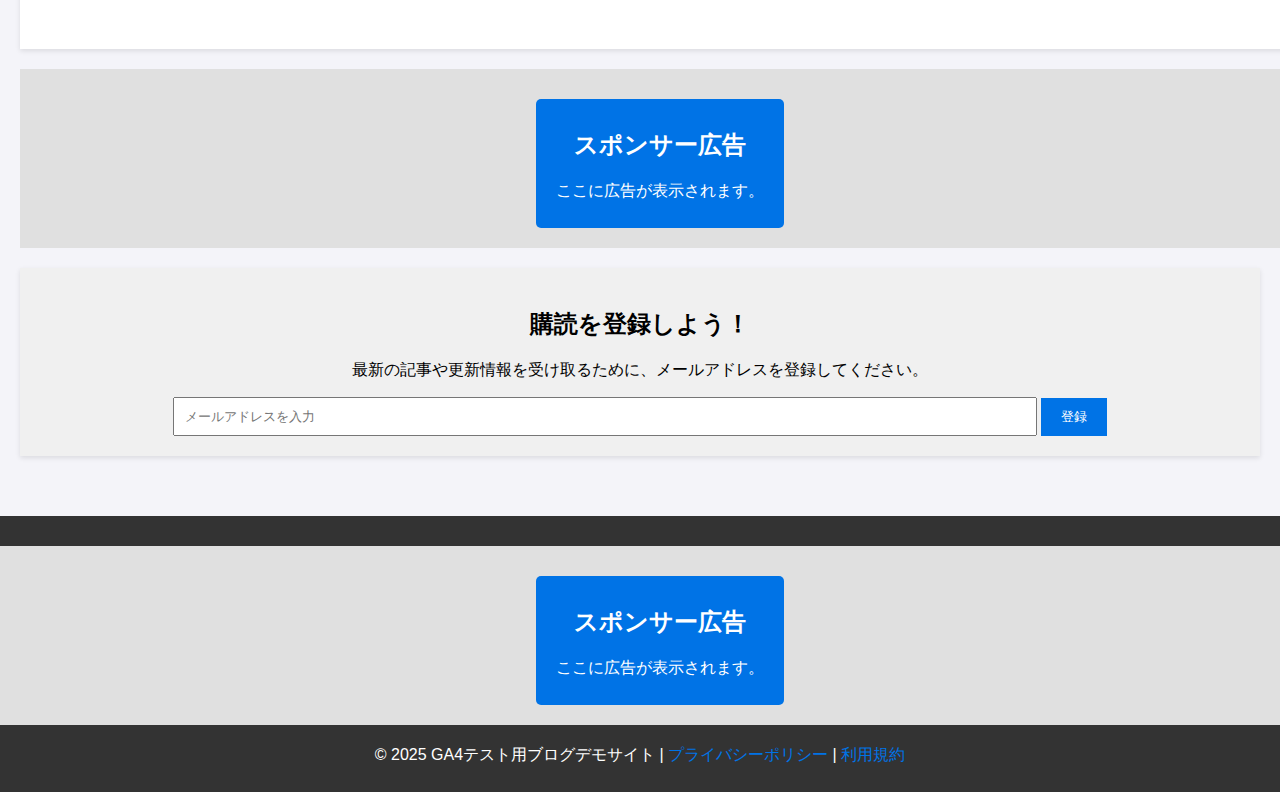
==== commit 444f98e6: "uodate" ====
--- a/index.html
+++ b/index.html
@@ -1,299 +1,349 @@
 <!DOCTYPE html>
 <html lang="ja">
 <head>
-    <meta charset="UTF-8">
-    <meta name="viewport" content="width=device-width, initial-scale=1.0">
-    <title>GA4テスト用ニュースデモサイト</title>
-    <style>
-        body {
-            font-family: Arial, sans-serif;
-            margin: 0;
-            padding: 0;
-            background-color: #f4f4f9;
-        }
-        header {
-            background-color: #333;
-            color: white;
-            padding: 20px;
-            text-align: center;
-        }
-        nav ul {
-            list-style: none;
-            padding: 0;
-            margin: 0;
-            display: flex;
-            justify-content: center;
-            background-color: #444;
-        }
-        nav ul li {
-            margin: 0 15px;
-        }
-        nav ul li a {
-            color: white;
-            text-decoration: none;
-        }
-        .search-bar {
-            text-align: center;
-            padding: 15px;
-        }
-        .search-bar input[type="text"] {
-            width: 60%;
-            padding: 10px;
-            font-size: 16px;
-            border: 1px solid #ccc;
-            border-radius: 5px;
-        }
-        .search-bar button {
-            padding: 10px 20px;
-            background-color: #0073e6;
-            color: white;
-            border: none;
-            border-radius: 5px;
-            cursor: pointer;
-        }
-        .search-bar button:hover {
-            background-color: #005bb5;
-        }
-        .main-content {
-            padding: 20px;
-        }
-        .big-article {
-            background-color: white;
-            padding: 20px;
-            margin-bottom: 20px;
-            box-shadow: 0 2px 5px rgba(0, 0, 0, 0.1);
-        }
-        .big-article img {
-            width: 100%;
-            height: auto;
-            border-radius: 5px;
-            margin-bottom: 15px;
-        }
-        .big-article h2 {
-            margin: 0 0 10px;
-        }
-        .big-article p {
-            color: #666;
-        }
-        .article-grid {
-            display: flex;
-            flex-wrap: wrap;
-            justify-content: space-around;
-        }
-        .article-card {
-            background-color: white;
-            width: 45%;
-            margin: 10px;
-            box-shadow: 0 2px 5px rgba(0, 0, 0, 0.1);
-            padding: 15px;
-        }
-        .article-card h3 {
-            margin: 0;
-        }
-        .article-card p {
-            font-size: 0.9em;
-            color: #666;
-        }
-        .cta-button, .like-button {
-            display: inline-block;
-            padding: 10px 20px;
-            background-color: #0073e6;
-            color: white;
-            text-decoration: none;
-            margin-top: 10px;
-            border-radius: 5px;
-        }
-        .cta-button:hover, .like-button:hover {
-            background-color: #005bb5;
-        }
-        .like-count {
-            display: inline-block;
-            margin-left: 10px;
-            font-weight: bold;
-        }
-        .ad-section {
-            width: 100%;
-            padding: 20px;
-            text-align: center;
-            background-color: #e0e0e0;
-            margin: 20px 0;
-        }
-        .youtube-section {
-            width: 100%;
-            text-align: center;
-            padding: 20px;
-            background-color: #fff;
-            box-shadow: 0 2px 5px rgba(0, 0, 0, 0.1);
-            margin-bottom: 20px;
-        }
-        .subscription-section {
-            background-color: #f0f0f0;
-            padding: 20px;
-            text-align: center;
-            margin: 20px 0;
-            box-shadow: 0 2px 5px rgba(0, 0, 0, 0.1);
-        }
-        footer {
-            background-color: #333;
-            color: white;
-            text-align: center;
-            padding: 10px 0;
-            margin-top: 20px;
-        }
-        footer a {
-            color: #0073e6;
-            text-decoration: none;
-        }
-    </style>
+  <meta charset="UTF-8">
+  <meta name="viewport" content="width=device-width, initial-scale=1.0">
+  <title>GA4テスト用ニュースデモサイト</title>
+  <style>
+    body {
+      font-family: Arial, sans-serif;
+      margin: 0;
+      padding: 0;
+      background-color: #f4f4f9;
+    }
+    header {
+      background-color: #333;
+      color: white;
+      padding: 20px;
+      text-align: center;
+    }
+    nav ul {
+      list-style: none;
+      padding: 0;
+      margin: 0;
+      display: flex;
+      justify-content: center;
+      background-color: #444;
+    }
+    nav ul li {
+      margin: 0 15px;
+    }
+    nav ul li a {
+      color: white;
+      text-decoration: none;
+    }
+    .search-bar {
+      text-align: center;
+      padding: 15px;
+    }
+    .search-bar input[type="text"] {
+      width: 60%;
+      padding: 10px;
+      font-size: 16px;
+      border: 1px solid #ccc;
+      border-radius: 5px;
+    }
+    .search-bar button {
+      padding: 10px 20px;
+      background-color: #0073e6;
+      color: white;
+      border: none;
+      border-radius: 5px;
+      cursor: pointer;
+    }
+    .search-bar button:hover {
+      background-color: #005bb5;
+    }
+    .main-content {
+      padding: 20px;
+    }
+    .big-article {
+      background-color: white;
+      padding: 20px;
+      margin-bottom: 20px;
+      box-shadow: 0 2px 5px rgba(0, 0, 0, 0.1);
+    }
+    .big-article img {
+      width: 100%;
+      height: auto;
+      border-radius: 5px;
+      margin-bottom: 15px;
+    }
+    .big-article h2 {
+      margin: 0 0 10px;
+    }
+    .big-article p {
+      color: #666;
+    }
+    .article-grid {
+      display: flex;
+      flex-wrap: wrap;
+      justify-content: space-around;
+    }
+    .article-card {
+      background-color: white;
+      width: 45%;
+      margin: 10px;
+      box-shadow: 0 2px 5px rgba(0, 0, 0, 0.1);
+      padding: 15px;
+    }
+    .article-card h3 {
+      margin: 0;
+    }
+    .article-card p {
+      font-size: 0.9em;
+      color: #666;
+    }
+    .cta-button, .like-button {
+      display: inline-block;
+      padding: 10px 20px;
+      background-color: #0073e6;
+      color: white;
+      text-decoration: none;
+      margin-top: 10px;
+      border-radius: 5px;
+    }
+    .cta-button:hover, .like-button:hover {
+      background-color: #005bb5;
+    }
+    .like-count {
+      display: inline-block;
+      margin-left: 10px;
+      font-weight: bold;
+    }
+    .ad-section {
+      width: 100%;
+      padding: 20px;
+      text-align: center;
+      background-color: #e0e0e0;
+      margin: 20px 0;
+    }
+    .youtube-section {
+      width: 100%;
+      text-align: center;
+      padding: 20px;
+      background-color: #fff;
+      box-shadow: 0 2px 5px rgba(0, 0, 0, 0.1);
+      margin-bottom: 20px;
+      cursor: pointer;
+    }
+    .subscription-section {
+      background-color: #f0f0f0;
+      padding: 20px;
+      text-align: center;
+      margin: 20px 0;
+      box-shadow: 0 2px 5px rgba(0, 0, 0, 0.1);
+    }
+    footer {
+      background-color: #333;
+      color: white;
+      text-align: center;
+      padding: 10px 0;
+      margin-top: 20px;
+    }
+    footer a {
+      color: #0073e6;
+      text-decoration: none;
+    }
+  </style>
+  
+  <!-- Google tag (gtag.js) -->
+  <script async src="https://www.googletagmanager.com/gtag/js?id=G-SVX3D6FH5N"></script>
+  <script>
+    window.dataLayer = window.dataLayer || [];
+    function gtag(){dataLayer.push(arguments);}
+    gtag('js', new Date());
+    gtag('config', 'G-SVX3D6FH5N');
+  
+    // 各種カスタムイベント送信用の関数
+    function trackArticleView(articleTitle) {
+      gtag('event', 'article_view', {
+        'article_title': articleTitle
+      });
+    }
+  
+    function trackAdImpression(adLocation) {
+      gtag('event', 'ad_impression', {
+        'ad_location': adLocation
+      });
+    }
+  
+    function trackVideoPlay(videoId) {
+      gtag('event', 'video_play', {
+        'video_id': videoId
+      });
+    }
+  
+    function trackFormSubmit(formId) {
+      gtag('event', 'form_submit', {
+        'form_id': formId
+      });
+    }
+  
+    // ページ読み込み時に各広告のインプレッションを送信（例）
+    window.addEventListener('load', function() {
+      trackAdImpression('header');   // ヘッダー上の広告
+      trackAdImpression('middle');   // コンテンツ中の広告
+      trackAdImpression('footer');   // フッター上の広告
+    });
+  </script>
 </head>
-<!-- Google tag (gtag.js) -->
-<script async src="https://www.googletagmanager.com/gtag/js?id=G-SVX3D6FH5N"></script>
-<script>
-  window.dataLayer = window.dataLayer || [];
-  function gtag(){dataLayer.push(arguments);}
-  gtag('js', new Date());
-
-  gtag('config', 'G-SVX3D6FH5N');
-</script>
 <body>
-    <header>
-        <h1>GA4テスト用ニュースデモサイト</h1>
-        <p>最新ニュースや記事を通じてGA4イベントのテストを行いましょう。</p>
-    </header>
-
-    <nav>
-        <ul>
-            <li><a href="index.html">ホーム</a></li>
-            <li><a href="#">特集記事</a></li>
-            <li><a href="#">お問い合わせ</a></li>
-        </ul>
-    </nav>
-
-    <!-- サイト内検索バー -->
-    <div class="search-bar">
-        <input type="text" id="searchInput" placeholder="記事を検索...">
-        <button onclick="searchArticles()">検索</button>
-    </div>
-
-    <div class="main-content">
-        <div class="big-article">
-            <img src="https://via.placeholder.com/800x400" alt="Big Article Image">
-            <h2><a href="featured.html">特集記事: データ分析の未来</a></h2>
-            <p>データ駆動型の意思決定がビジネス成功のカギとなる時代、その未来とはどのようなものか。最新の分析トレンドをご紹介します。</p>
-      </div>
-      <div class="ad-section">
-          <a href="#" class="cta-button">
-            <h2>スポンサー広告</h2>
-            <p>ここに広告が表示されます。</p>
-          </a>
-        </div>
-        <div class="article-grid">
-            <div class="article-card" data-title="PythonでGA4のイベントを自動化する方法">
-                <h3><a href="article1.html">PythonでGA4のイベントを自動化する方法</a></h3>
-                <p>GA4とPythonを使った自動レポート作成の具体例を紹介します。</p>
-                <button class="like-button" onclick="likeArticle(this)">いいね</button>
-                <span class="like-count">0 いいね</span>
-            </div>
-
-            <div class="article-card" data-title="データ分析のための週次レポート設定">
-                <h3><a href="article2.html">データ分析のための週次レポート設定</a></h3>
-                <p>週次レポートを効率的に生成し、マーケティング効果を最大化します。</p>
-                <button class="like-button" onclick="likeArticle(this)">いいね</button>
-                <span class="like-count">0 いいね</span>
-            </div>
-
-            <div class="article-card" data-title="異常検知アラートの実装方法">
-                <h3><a href="article3.html">異常検知アラートの実装方法</a></h3>
-                <p>閾値を超えたデータを即座に通知し、素早い対応を可能にします。</p>
-                <button class="like-button" onclick="likeArticle(this)">いいね</button>
-                <span class="like-count">0 いいね</span>
-            </div>
-
-            <div class="article-card" data-title="GA4のトラッキング戦略のベストプラクティス">
-                <h3><a href="article4.html">GA4のトラッキング戦略のベストプラクティス</a></h3>
-                <p>GA4を効果的に活用するための戦略と設定方法を解説します。</p>
-                <button class="like-button" onclick="likeArticle(this)">いいね</button>
-                <span class="like-count">0 いいね</span>
-            </div>
-        </div>
-    </div>
-
-     <div class="main-content">
-        <div class="big-article">
-            <img src="https://via.placeholder.com/800x400" alt="Big Article Image">
-            <h2><a href="featured2.html">特集記事: Test</a></h2>
-            <p>example           </p>
-      </div>
-
-    <div class="youtube-section">
-        <h2>参考動画</h2>
-        <iframe width="560" height="315" src="https://www.youtube.com/embed/u1F7_eDVmGw" title="YouTube video player" frameborder="0" allow="accelerometer; autoplay; clipboard-write; encrypted-media; gyroscope; picture-in-picture" allowfullscreen></iframe>
-    </div>
-
+  <header>
+    <h1>GA4テスト用ニュースデモサイト</h1>
+    <p>最新ニュースや記事を通じてGA4イベントのテストを行いましょう。</p>
+  </header>
+  
+  <nav>
+    <ul>
+      <li><a href="index.html">ホーム</a></li>
+      <li><a href="#">特集記事</a></li>
+      <li><a href="#">お問い合わせ</a></li>
+    </ul>
+  </nav>
+  
+  <!-- サイト内検索バー -->
+  <div class="search-bar">
+    <input type="text" id="searchInput" placeholder="記事を検索...">
+    <button onclick="searchArticles()">検索</button>
+  </div>
+  
+  <div class="main-content">
+    <div class="big-article">
+      <img src="https://via.placeholder.com/800x400" alt="Big Article Image">
+      <!-- 記事リンクにクリック時のトラッキングを追加 -->
+      <h2><a href="featured.html" onclick="trackArticleView('データ分析の未来')">特集記事: データ分析の未来</a></h2>
+      <p>データ駆動型の意思決定がビジネス成功のカギとなる時代、その未来とはどのようなものか。最新の分析トレンドをご紹介します。</p>
+    </div>
+  
+    <!-- 広告エリア（スポンサー広告） -->
     <div class="ad-section">
-      <a href="#" class="cta-button">
+      <a href="#" class="cta-button" onclick="gtag('event', 'ad_click', {'ad_location': 'header'});">
         <h2>スポンサー広告</h2>
         <p>ここに広告が表示されます。</p>
       </a>
     </div>
-
+  
+    <!-- 複数の記事カード -->
+    <div class="article-grid">
+      <div class="article-card" data-title="PythonでGA4のイベントを自動化する方法">
+        <!-- リンククリックで記事閲覧イベントを送信 -->
+        <h3><a href="article1.html" onclick="trackArticleView('PythonでGA4のイベントを自動化する方法');">PythonでGA4のイベントを自動化する方法</a></h3>
+        <p>GA4とPythonを使った自動レポート作成の具体例を紹介します。</p>
+        <button class="like-button" onclick="likeArticle(this)">いいね</button>
+        <span class="like-count">0 いいね</span>
+      </div>
+  
+      <div class="article-card" data-title="データ分析のための週次レポート設定">
+        <h3><a href="article2.html" onclick="trackArticleView('データ分析のための週次レポート設定');">データ分析のための週次レポート設定</a></h3>
+        <p>週次レポートを効率的に生成し、マーケティング効果を最大化します。</p>
+        <button class="like-button" onclick="likeArticle(this)">いいね</button>
+        <span class="like-count">0 いいね</span>
+      </div>
+  
+      <div class="article-card" data-title="異常検知アラートの実装方法">
+        <h3><a href="article3.html" onclick="trackArticleView('異常検知アラートの実装方法');">異常検知アラートの実装方法</a></h3>
+        <p>閾値を超えたデータを即座に通知し、素早い対応を可能にします。</p>
+        <button class="like-button" onclick="likeArticle(this)">いいね</button>
+        <span class="like-count">0 いいね</span>
+      </div>
+  
+      <div class="article-card" data-title="GA4のトラッキング戦略のベストプラクティス">
+        <h3><a href="article4.html" onclick="trackArticleView('GA4のトラッキング戦略のベストプラクティス');">GA4のトラッキング戦略のベストプラクティス</a></h3>
+        <p>GA4を効果的に活用するための戦略と設定方法を解説します。</p>
+        <button class="like-button" onclick="likeArticle(this)">いいね</button>
+        <span class="like-count">0 いいね</span>
+      </div>
+    </div>
+  </div>
+  
+  <!-- ２つ目のメインコンテンツエリア -->
+  <div class="main-content">
+    <div class="big-article">
+      <img src="https://via.placeholder.com/800x400" alt="Big Article Image">
+      <h2><a href="featured2.html" onclick="trackArticleView('Test');">特集記事: Test</a></h2>
+      <p>example</p>
+    </div>
+  
+    <!-- YouTubeセクション：クリックで動画再生イベントを送信 -->
+    <div class="youtube-section" onclick="trackVideoPlay('u1F7_eDVmGw');">
+      <h2>参考動画</h2>
+      <iframe width="560" height="315" src="https://www.youtube.com/embed/u1F7_eDVmGw" title="YouTube video player" frameborder="0" allow="accelerometer; autoplay; clipboard-write; encrypted-media; gyroscope; picture-in-picture" allowfullscreen></iframe>
+    </div>
+  
+    <!-- 中央広告エリア -->
+    <div class="ad-section">
+      <a href="#" class="cta-button" onclick="gtag('event', 'ad_click', {'ad_location': 'middle'});">
+        <h2>スポンサー広告</h2>
+        <p>ここに広告が表示されます。</p>
+      </a>
+    </div>
+  
+    <!-- 購読登録セクション：フォーム送信イベントを送信 -->
     <div class="subscription-section">
-        <h2>購読を登録しよう！</h2>
-        <p>最新の記事や更新情報を受け取るために、メールアドレスを登録してください。</p>
-        <form action="#" method="post">
-            <input type="email" name="email" placeholder="メールアドレスを入力" required style="padding: 10px; width: 70%;">
-            <button type="submit" style="padding: 10px 20px; background-color: #0073e6; color: white; border: none; cursor: pointer;">登録</button>
-        </form>
-    </div>
-
-    <footer>
-        <p>&copy; 2025 GA4テスト用ブログデモサイト | <a href="#">プライバシーポリシー</a> | <a href="#">利用規約</a></p>
-    </footer>
-
-    <script>
-        function likeArticle(button) {
-            const likeCountSpan = button.nextElementSibling;
-            let currentLikes = parseInt(likeCountSpan.textContent);
-            currentLikes += 1;
-            likeCountSpan.textContent = `${currentLikes} いいね`;
-
-            // Google Analyticsにカスタムイベントを送信
-            gtag('event', 'like_button_click', {
-                'event_category': 'User Interaction',
-                'event_label': button.previousElementSibling.textContent,
-                'value': 1
-            });
+      <h2>購読を登録しよう！</h2>
+      <p>最新の記事や更新情報を受け取るために、メールアドレスを登録してください。</p>
+      <form id="subscriptionForm" action="#" method="post" onsubmit="trackFormSubmit('subscriptionForm');">
+        <input type="email" name="email" placeholder="メールアドレスを入力" required style="padding: 10px; width: 70%;">
+        <button type="submit" style="padding: 10px 20px; background-color: #0073e6; color: white; border: none; cursor: pointer;">登録</button>
+      </form>
+    </div>
+  </div>
+  
+  <footer>
+    <!-- フッター広告エリア -->
+    <div class="ad-section">
+      <a href="#" class="cta-button" onclick="gtag('event', 'ad_click', {'ad_location': 'footer'});">
+        <h2>スポンサー広告</h2>
+        <p>ここに広告が表示されます。</p>
+      </a>
+    </div>
+    <p>&copy; 2025 GA4テスト用ブログデモサイト | <a href="#">プライバシーポリシー</a> | <a href="#">利用規約</a></p>
+  </footer>
+  
+  <script>
+    function likeArticle(button) {
+      const likeCountSpan = button.nextElementSibling;
+      let currentLikes = parseInt(likeCountSpan.textContent);
+      currentLikes += 1;
+      likeCountSpan.textContent = `${currentLikes} いいね`;
+  
+      // いいねボタンのクリックイベントを送信
+      gtag('event', 'like_button_click', {
+        'event_category': 'User Interaction',
+        'event_label': button.previousElementSibling.textContent,
+        'value': 1
+      });
+    }
+  
+    function searchArticles() {
+      const query = document.getElementById('searchInput').value.toLowerCase();
+      const articles = document.querySelectorAll('.article-card');
+      let matchFound = false;
+  
+      articles.forEach(article => {
+        const title = article.getAttribute('data-title').toLowerCase();
+        if (title.includes(query)) {
+          article.style.display = 'block';
+          matchFound = true;
+        } else {
+          article.style.display = 'none';
         }
-
-        function searchArticles() {
-            const query = document.getElementById('searchInput').value.toLowerCase();
-            const articles = document.querySelectorAll('.article-card');
-            let matchFound = false;
-
-            articles.forEach(article => {
-                const title = article.getAttribute('data-title').toLowerCase();
-                if (title.includes(query)) {
-                    article.style.display = 'block';
-                    matchFound = true;
-                } else {
-                    article.style.display = 'none';
-                }
-            });
-
-            if (!matchFound) {
-                alert('該当する記事が見つかりませんでした。');
-            }
-
-            // Google Analyticsに検索クエリを送信
-            if (query !== '') {
-                gtag('event', 'search_query', {
-                    'search_term': query,
-                    'event_category': 'Site Search',
-                    'event_label': 'User Search Input'
-                });
-            }
-        }
-    </script>
+      });
+  
+      if (!matchFound) {
+        alert('該当する記事が見つかりませんでした。');
+      }
+  
+      // 検索クエリのイベントを送信
+      if (query !== '') {
+        gtag('event', 'search_query', {
+          'search_term': query,
+          'event_category': 'Site Search',
+          'event_label': 'User Search Input'
+        });
+      }
+    }
+  </script>
 </body>
 </html>
-
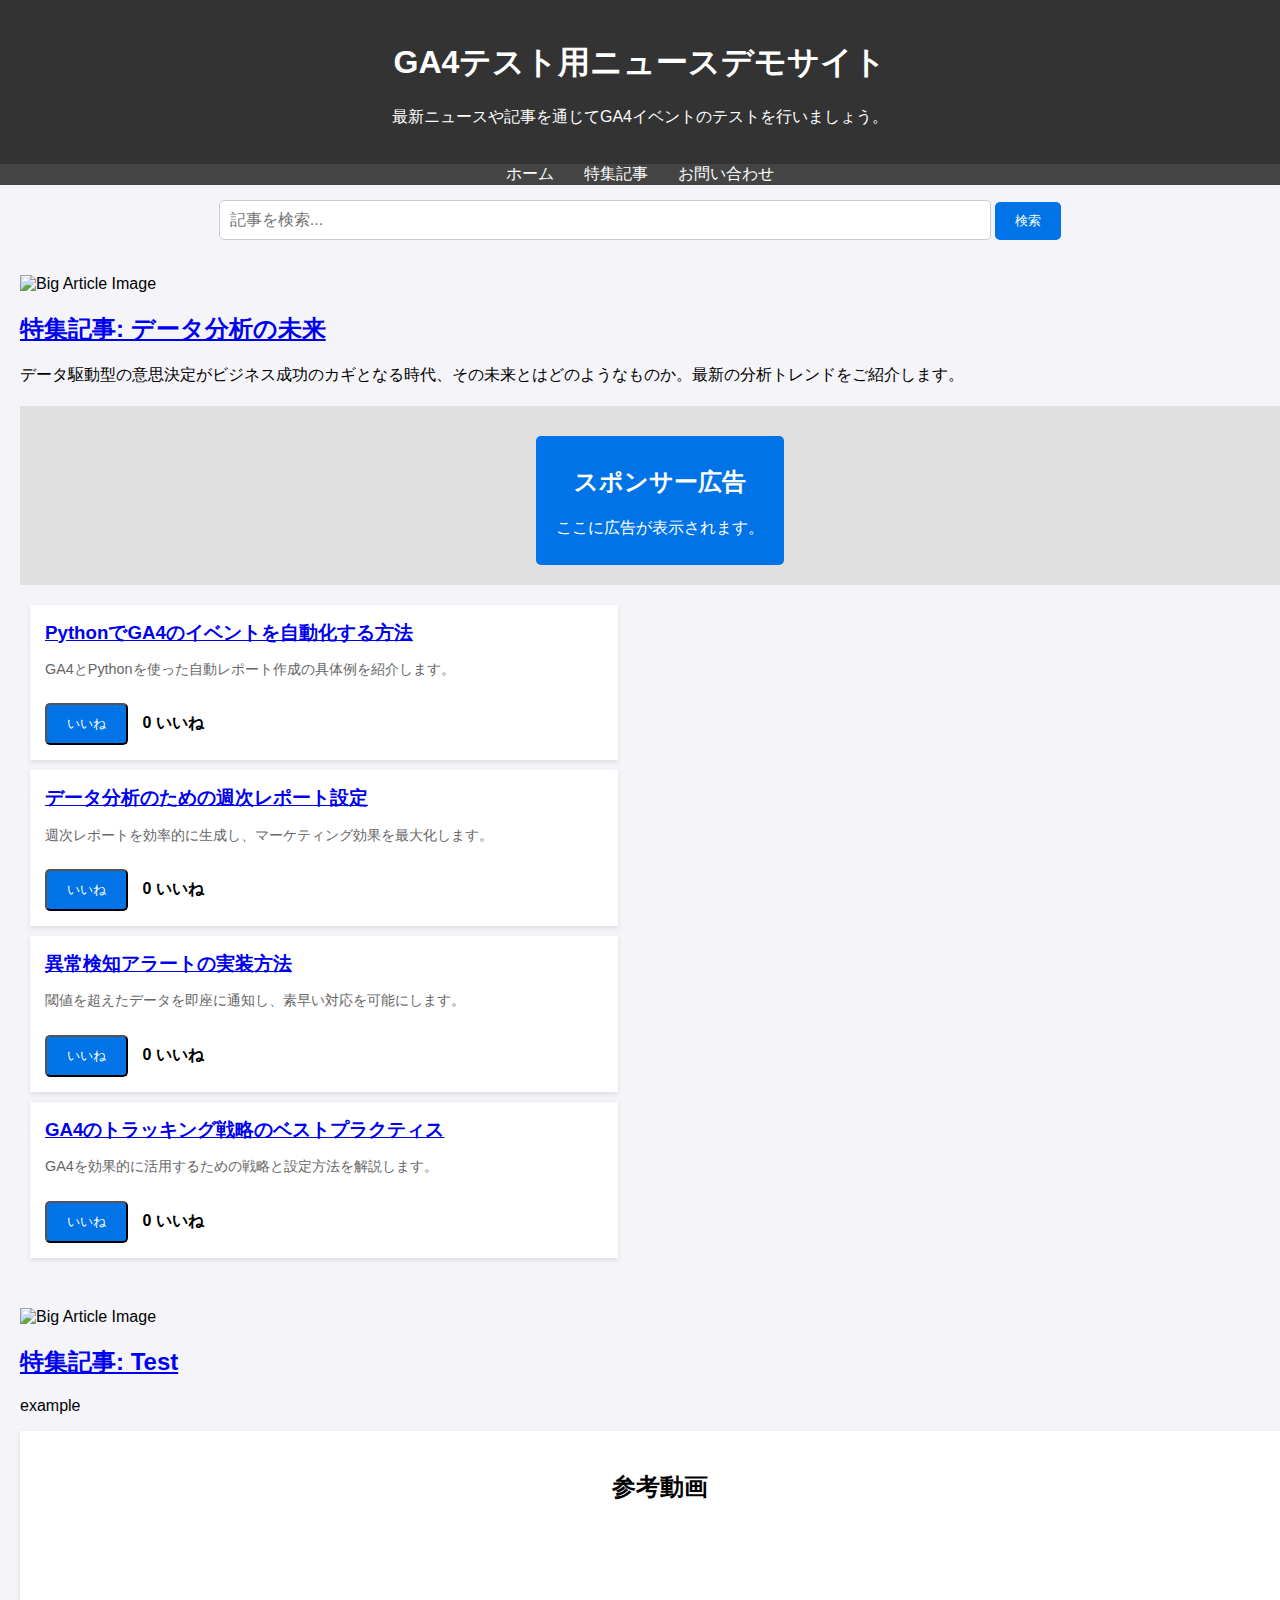
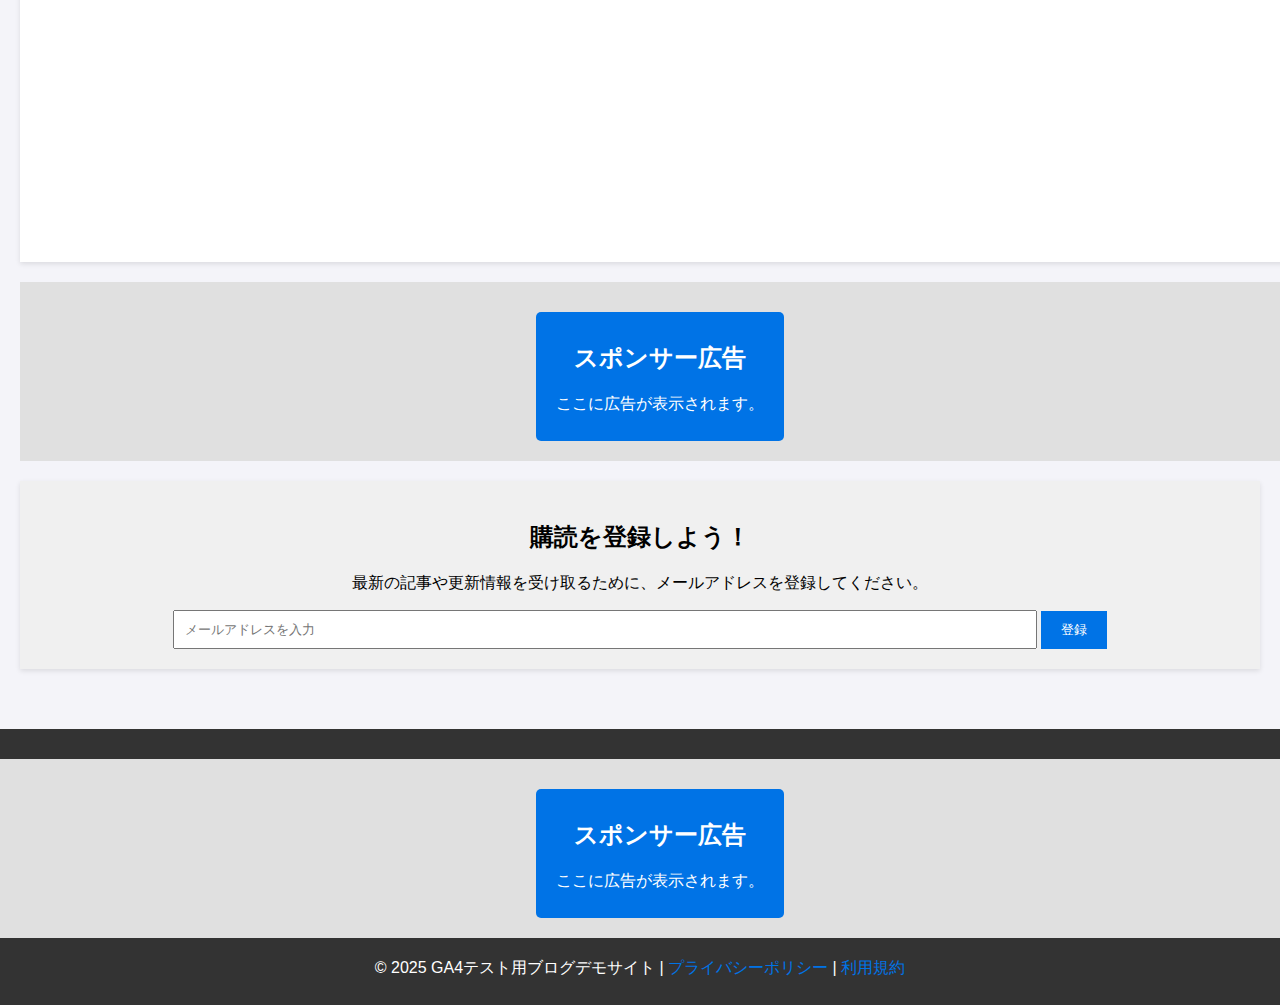
==== commit 9b5660f0: "uodateapde" ====
--- a/index.html
+++ b/index.html
@@ -57,29 +57,6 @@
     .main-content {
       padding: 20px;
     }
-    .big-article {
-      background-color: white;
-      padding: 20px;
-      margin-bottom: 20px;
-      box-shadow: 0 2px 5px rgba(0, 0, 0, 0.1);
-    }
-    .big-article img {
-      width: 100%;
-      height: auto;
-      border-radius: 5px;
-      margin-bottom: 15px;
-    }
-    .big-article h2 {
-      margin: 0 0 10px;
-    }
-    .big-article p {
-      color: #666;
-    }
-    .article-grid {
-      display: flex;
-      flex-wrap: wrap;
-      justify-content: space-around;
-    }
     .article-card {
       background-color: white;
       width: 45%;
@@ -88,7 +65,7 @@
       padding: 15px;
     }
     .article-card h3 {
-      margin: 0;
+      margin: 0 0 10px;
     }
     .article-card p {
       font-size: 0.9em;
@@ -102,6 +79,7 @@
       text-decoration: none;
       margin-top: 10px;
       border-radius: 5px;
+      cursor: pointer;
     }
     .cta-button:hover, .like-button:hover {
       background-color: #005bb5;
@@ -154,173 +132,34 @@
     function gtag(){dataLayer.push(arguments);}
     gtag('js', new Date());
     gtag('config', 'G-SVX3D6FH5N');
-  
-    // 各種カスタムイベント送信用の関数
+
+    // 記事閲覧イベント：送信パラメーターは "article_title"
     function trackArticleView(articleTitle) {
       gtag('event', 'article_view', {
         'article_title': articleTitle
       });
     }
-  
-    function trackAdImpression(adLocation) {
-      gtag('event', 'ad_impression', {
-        'ad_location': adLocation
-      });
-    }
-  
-    function trackVideoPlay(videoId) {
-      gtag('event', 'video_play', {
-        'video_id': videoId
-      });
-    }
-  
-    function trackFormSubmit(formId) {
-      gtag('event', 'form_submit', {
-        'form_id': formId
-      });
-    }
-  
-    // ページ読み込み時に各広告のインプレッションを送信（例）
-    window.addEventListener('load', function() {
-      trackAdImpression('header');   // ヘッダー上の広告
-      trackAdImpression('middle');   // コンテンツ中の広告
-      trackAdImpression('footer');   // フッター上の広告
-    });
-  </script>
-</head>
-<body>
-  <header>
-    <h1>GA4テスト用ニュースデモサイト</h1>
-    <p>最新ニュースや記事を通じてGA4イベントのテストを行いましょう。</p>
-  </header>
-  
-  <nav>
-    <ul>
-      <li><a href="index.html">ホーム</a></li>
-      <li><a href="#">特集記事</a></li>
-      <li><a href="#">お問い合わせ</a></li>
-    </ul>
-  </nav>
-  
-  <!-- サイト内検索バー -->
-  <div class="search-bar">
-    <input type="text" id="searchInput" placeholder="記事を検索...">
-    <button onclick="searchArticles()">検索</button>
-  </div>
-  
-  <div class="main-content">
-    <div class="big-article">
-      <img src="https://via.placeholder.com/800x400" alt="Big Article Image">
-      <!-- 記事リンクにクリック時のトラッキングを追加 -->
-      <h2><a href="featured.html" onclick="trackArticleView('データ分析の未来')">特集記事: データ分析の未来</a></h2>
-      <p>データ駆動型の意思決定がビジネス成功のカギとなる時代、その未来とはどのようなものか。最新の分析トレンドをご紹介します。</p>
-    </div>
-  
-    <!-- 広告エリア（スポンサー広告） -->
-    <div class="ad-section">
-      <a href="#" class="cta-button" onclick="gtag('event', 'ad_click', {'ad_location': 'header'});">
-        <h2>スポンサー広告</h2>
-        <p>ここに広告が表示されます。</p>
-      </a>
-    </div>
-  
-    <!-- 複数の記事カード -->
-    <div class="article-grid">
-      <div class="article-card" data-title="PythonでGA4のイベントを自動化する方法">
-        <!-- リンククリックで記事閲覧イベントを送信 -->
-        <h3><a href="article1.html" onclick="trackArticleView('PythonでGA4のイベントを自動化する方法');">PythonでGA4のイベントを自動化する方法</a></h3>
-        <p>GA4とPythonを使った自動レポート作成の具体例を紹介します。</p>
-        <button class="like-button" onclick="likeArticle(this)">いいね</button>
-        <span class="like-count">0 いいね</span>
-      </div>
-  
-      <div class="article-card" data-title="データ分析のための週次レポート設定">
-        <h3><a href="article2.html" onclick="trackArticleView('データ分析のための週次レポート設定');">データ分析のための週次レポート設定</a></h3>
-        <p>週次レポートを効率的に生成し、マーケティング効果を最大化します。</p>
-        <button class="like-button" onclick="likeArticle(this)">いいね</button>
-        <span class="like-count">0 いいね</span>
-      </div>
-  
-      <div class="article-card" data-title="異常検知アラートの実装方法">
-        <h3><a href="article3.html" onclick="trackArticleView('異常検知アラートの実装方法');">異常検知アラートの実装方法</a></h3>
-        <p>閾値を超えたデータを即座に通知し、素早い対応を可能にします。</p>
-        <button class="like-button" onclick="likeArticle(this)">いいね</button>
-        <span class="like-count">0 いいね</span>
-      </div>
-  
-      <div class="article-card" data-title="GA4のトラッキング戦略のベストプラクティス">
-        <h3><a href="article4.html" onclick="trackArticleView('GA4のトラッキング戦略のベストプラクティス');">GA4のトラッキング戦略のベストプラクティス</a></h3>
-        <p>GA4を効果的に活用するための戦略と設定方法を解説します。</p>
-        <button class="like-button" onclick="likeArticle(this)">いいね</button>
-        <span class="like-count">0 いいね</span>
-      </div>
-    </div>
-  </div>
-  
-  <!-- ２つ目のメインコンテンツエリア -->
-  <div class="main-content">
-    <div class="big-article">
-      <img src="https://via.placeholder.com/800x400" alt="Big Article Image">
-      <h2><a href="featured2.html" onclick="trackArticleView('Test');">特集記事: Test</a></h2>
-      <p>example</p>
-    </div>
-  
-    <!-- YouTubeセクション：クリックで動画再生イベントを送信 -->
-    <div class="youtube-section" onclick="trackVideoPlay('u1F7_eDVmGw');">
-      <h2>参考動画</h2>
-      <iframe width="560" height="315" src="https://www.youtube.com/embed/u1F7_eDVmGw" title="YouTube video player" frameborder="0" allow="accelerometer; autoplay; clipboard-write; encrypted-media; gyroscope; picture-in-picture" allowfullscreen></iframe>
-    </div>
-  
-    <!-- 中央広告エリア -->
-    <div class="ad-section">
-      <a href="#" class="cta-button" onclick="gtag('event', 'ad_click', {'ad_location': 'middle'});">
-        <h2>スポンサー広告</h2>
-        <p>ここに広告が表示されます。</p>
-      </a>
-    </div>
-  
-    <!-- 購読登録セクション：フォーム送信イベントを送信 -->
-    <div class="subscription-section">
-      <h2>購読を登録しよう！</h2>
-      <p>最新の記事や更新情報を受け取るために、メールアドレスを登録してください。</p>
-      <form id="subscriptionForm" action="#" method="post" onsubmit="trackFormSubmit('subscriptionForm');">
-        <input type="email" name="email" placeholder="メールアドレスを入力" required style="padding: 10px; width: 70%;">
-        <button type="submit" style="padding: 10px 20px; background-color: #0073e6; color: white; border: none; cursor: pointer;">登録</button>
-      </form>
-    </div>
-  </div>
-  
-  <footer>
-    <!-- フッター広告エリア -->
-    <div class="ad-section">
-      <a href="#" class="cta-button" onclick="gtag('event', 'ad_click', {'ad_location': 'footer'});">
-        <h2>スポンサー広告</h2>
-        <p>ここに広告が表示されます。</p>
-      </a>
-    </div>
-    <p>&copy; 2025 GA4テスト用ブログデモサイト | <a href="#">プライバシーポリシー</a> | <a href="#">利用規約</a></p>
-  </footer>
-  
-  <script>
+
+    // いいねイベント：記事タイトルは、記事カードの data-title 属性から取得
     function likeArticle(button) {
+      const articleTitle = button.closest('.article-card').getAttribute('data-title');
       const likeCountSpan = button.nextElementSibling;
-      let currentLikes = parseInt(likeCountSpan.textContent);
+      let currentLikes = parseInt(likeCountSpan.textContent) || 0;
       currentLikes += 1;
       likeCountSpan.textContent = `${currentLikes} いいね`;
-  
-      // いいねボタンのクリックイベントを送信
+
       gtag('event', 'like_button_click', {
         'event_category': 'User Interaction',
-        'event_label': button.previousElementSibling.textContent,
+        'event_label': articleTitle,
         'value': 1
       });
     }
-  
+
     function searchArticles() {
       const query = document.getElementById('searchInput').value.toLowerCase();
       const articles = document.querySelectorAll('.article-card');
       let matchFound = false;
-  
+
       articles.forEach(article => {
         const title = article.getAttribute('data-title').toLowerCase();
         if (title.includes(query)) {
@@ -330,12 +169,11 @@
           article.style.display = 'none';
         }
       });
-  
+
       if (!matchFound) {
         alert('該当する記事が見つかりませんでした。');
       }
-  
-      // 検索クエリのイベントを送信
+
       if (query !== '') {
         gtag('event', 'search_query', {
           'search_term': query,
@@ -345,5 +183,116 @@
       }
     }
   </script>
+</head>
+<body>
+  <header>
+    <h1>GA4テスト用ニュースデモサイト</h1>
+    <p>最新ニュースや記事を通じてGA4イベントのテストを行いましょう。</p>
+  </header>
+
+  <nav>
+    <ul>
+      <li><a href="index.html">ホーム</a></li>
+      <li><a href="#">特集記事</a></li>
+      <li><a href="#">お問い合わせ</a></li>
+    </ul>
+  </nav>
+
+  <!-- サイト内検索バー -->
+  <div class="search-bar">
+    <input type="text" id="searchInput" placeholder="記事を検索...">
+    <button onclick="searchArticles()">検索</button>
+  </div>
+
+  <div class="main-content">
+    <!-- 特集記事 -->
+    <div class="big-article">
+      <img src="https://via.placeholder.com/800x400" alt="Big Article Image">
+      <h2><a href="featured.html" onclick="trackArticleView('データ分析の未来');">特集記事: データ分析の未来</a></h2>
+      <p>データ駆動型の意思決定がビジネス成功のカギとなる時代、その未来とはどのようなものか。最新の分析トレンドをご紹介します。</p>
+    </div>
+
+    <!-- 広告 -->
+    <div class="ad-section">
+      <a href="#" class="cta-button" onclick="gtag('event', 'ad_click', {'ad_location': 'header'});">
+        <h2>スポンサー広告</h2>
+        <p>ここに広告が表示されます。</p>
+      </a>
+    </div>
+
+    <!-- 記事カード -->
+    <div class="article-grid">
+      <div class="article-card" data-title="PythonでGA4のイベントを自動化する方法">
+        <h3><a href="article1.html" onclick="trackArticleView('PythonでGA4のイベントを自動化する方法');">PythonでGA4のイベントを自動化する方法</a></h3>
+        <p>GA4とPythonを使った自動レポート作成の具体例を紹介します。</p>
+        <button class="like-button" onclick="likeArticle(this)">いいね</button>
+        <span class="like-count">0 いいね</span>
+      </div>
+
+      <div class="article-card" data-title="データ分析のための週次レポート設定">
+        <h3><a href="article2.html" onclick="trackArticleView('データ分析のための週次レポート設定');">データ分析のための週次レポート設定</a></h3>
+        <p>週次レポートを効率的に生成し、マーケティング効果を最大化します。</p>
+        <button class="like-button" onclick="likeArticle(this)">いいね</button>
+        <span class="like-count">0 いいね</span>
+      </div>
+
+      <div class="article-card" data-title="異常検知アラートの実装方法">
+        <h3><a href="article3.html" onclick="trackArticleView('異常検知アラートの実装方法');">異常検知アラートの実装方法</a></h3>
+        <p>閾値を超えたデータを即座に通知し、素早い対応を可能にします。</p>
+        <button class="like-button" onclick="likeArticle(this)">いいね</button>
+        <span class="like-count">0 いいね</span>
+      </div>
+
+      <div class="article-card" data-title="GA4のトラッキング戦略のベストプラクティス">
+        <h3><a href="article4.html" onclick="trackArticleView('GA4のトラッキング戦略のベストプラクティス');">GA4のトラッキング戦略のベストプラクティス</a></h3>
+        <p>GA4を効果的に活用するための戦略と設定方法を解説します。</p>
+        <button class="like-button" onclick="likeArticle(this)">いいね</button>
+        <span class="like-count">0 いいね</span>
+      </div>
+    </div>
+  </div>
+
+  <div class="main-content">
+    <!-- サブ記事 -->
+    <div class="big-article">
+      <img src="https://via.placeholder.com/800x400" alt="Big Article Image">
+      <h2><a href="featured2.html" onclick="trackArticleView('Test');">特集記事: Test</a></h2>
+      <p>example</p>
+    </div>
+
+    <!-- YouTube セクション -->
+    <div class="youtube-section" onclick="gtag('event', 'video_play', {'video_id': 'u1F7_eDVmGw'});">
+      <h2>参考動画</h2>
+      <iframe width="560" height="315" src="https://www.youtube.com/embed/u1F7_eDVmGw" title="YouTube video player" frameborder="0" allow="accelerometer; autoplay; clipboard-write; encrypted-media; gyroscope; picture-in-picture" allowfullscreen></iframe>
+    </div>
+
+    <!-- 中央広告 -->
+    <div class="ad-section">
+      <a href="#" class="cta-button" onclick="gtag('event', 'ad_click', {'ad_location': 'middle'});">
+        <h2>スポンサー広告</h2>
+        <p>ここに広告が表示されます。</p>
+      </a>
+    </div>
+
+    <!-- 購読登録 -->
+    <div class="subscription-section">
+      <h2>購読を登録しよう！</h2>
+      <p>最新の記事や更新情報を受け取るために、メールアドレスを登録してください。</p>
+      <form id="subscriptionForm" action="#" method="post" onsubmit="gtag('event', 'form_submit', {'form_id': 'subscriptionForm'});">
+        <input type="email" name="email" placeholder="メールアドレスを入力" required style="padding: 10px; width: 70%;">
+        <button type="submit" style="padding: 10px 20px; background-color: #0073e6; color: white; border: none; cursor: pointer;">登録</button>
+      </form>
+    </div>
+  </div>
+
+  <footer>
+    <div class="ad-section">
+      <a href="#" class="cta-button" onclick="gtag('event', 'ad_click', {'ad_location': 'footer'});">
+        <h2>スポンサー広告</h2>
+        <p>ここに広告が表示されます。</p>
+      </a>
+    </div>
+    <p>&copy; 2025 GA4テスト用ブログデモサイト | <a href="#">プライバシーポリシー</a> | <a href="#">利用規約</a></p>
+  </footer>
 </body>
 </html>
